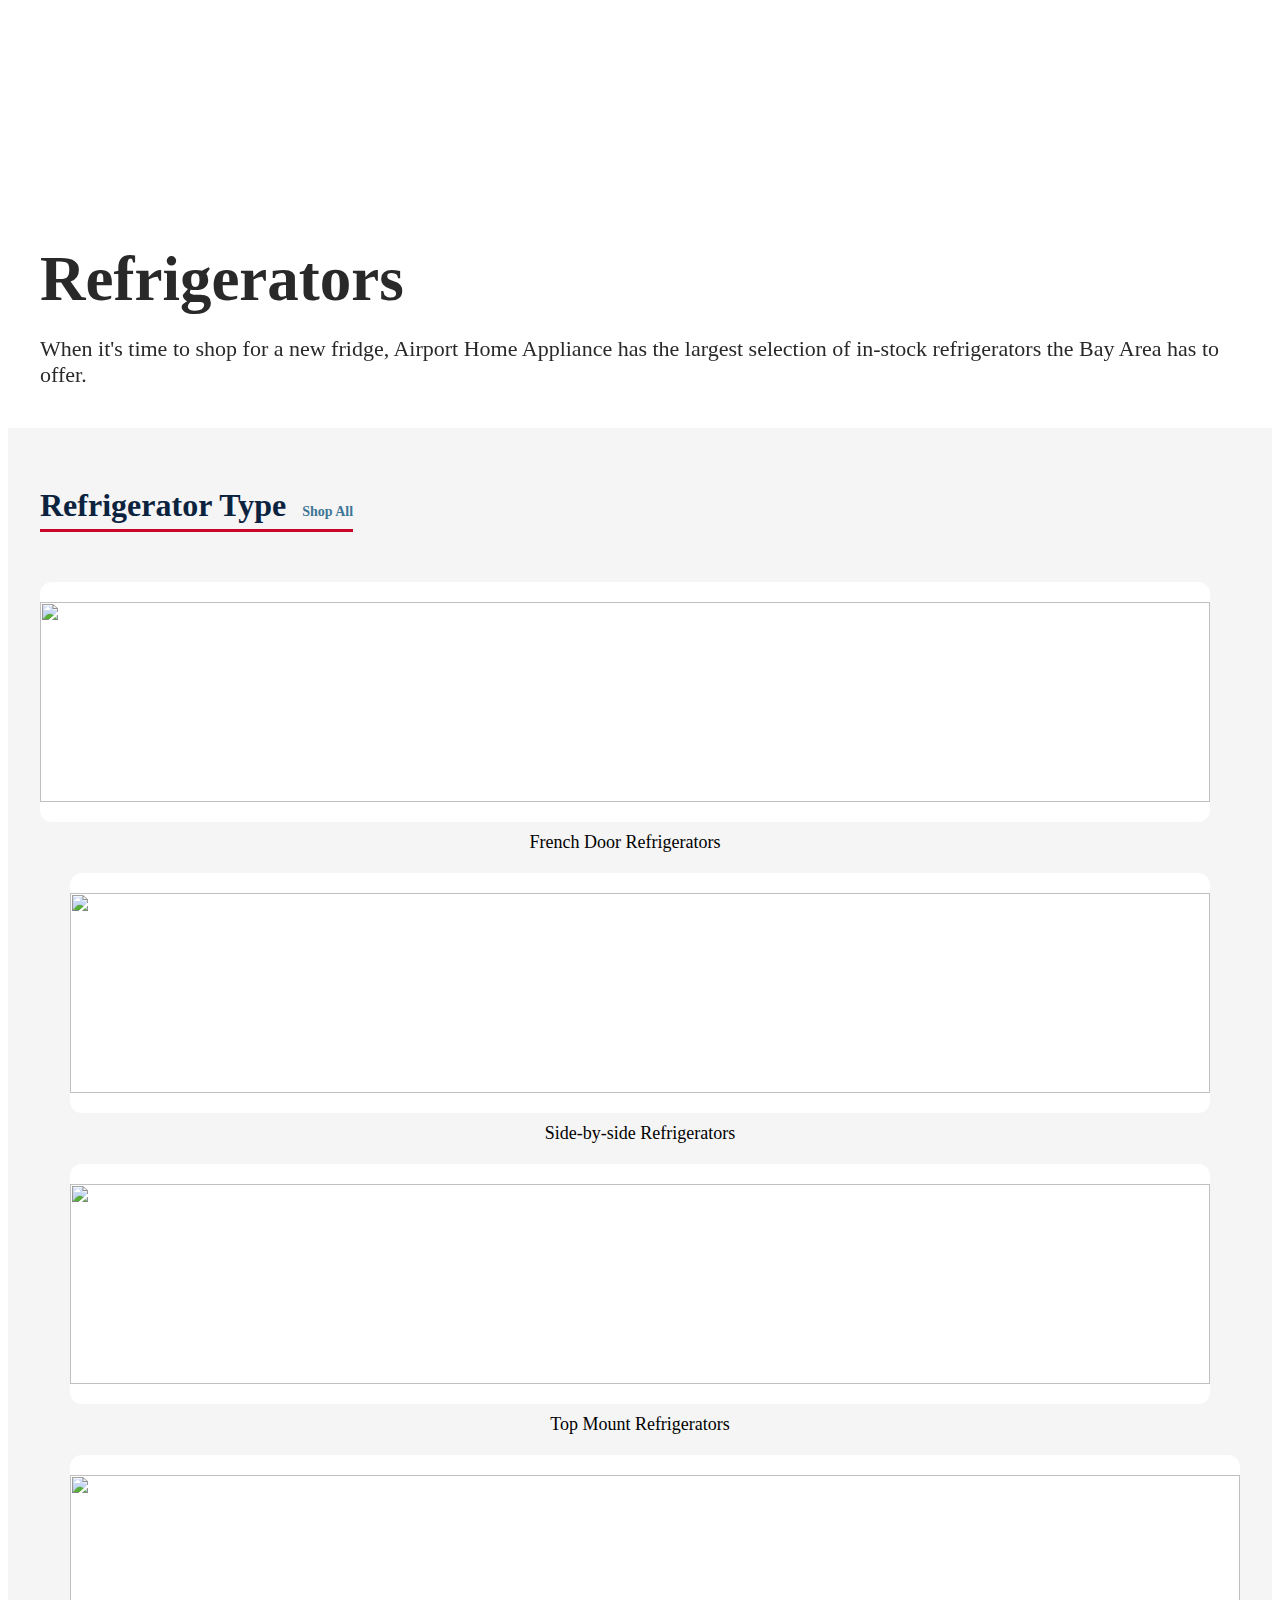
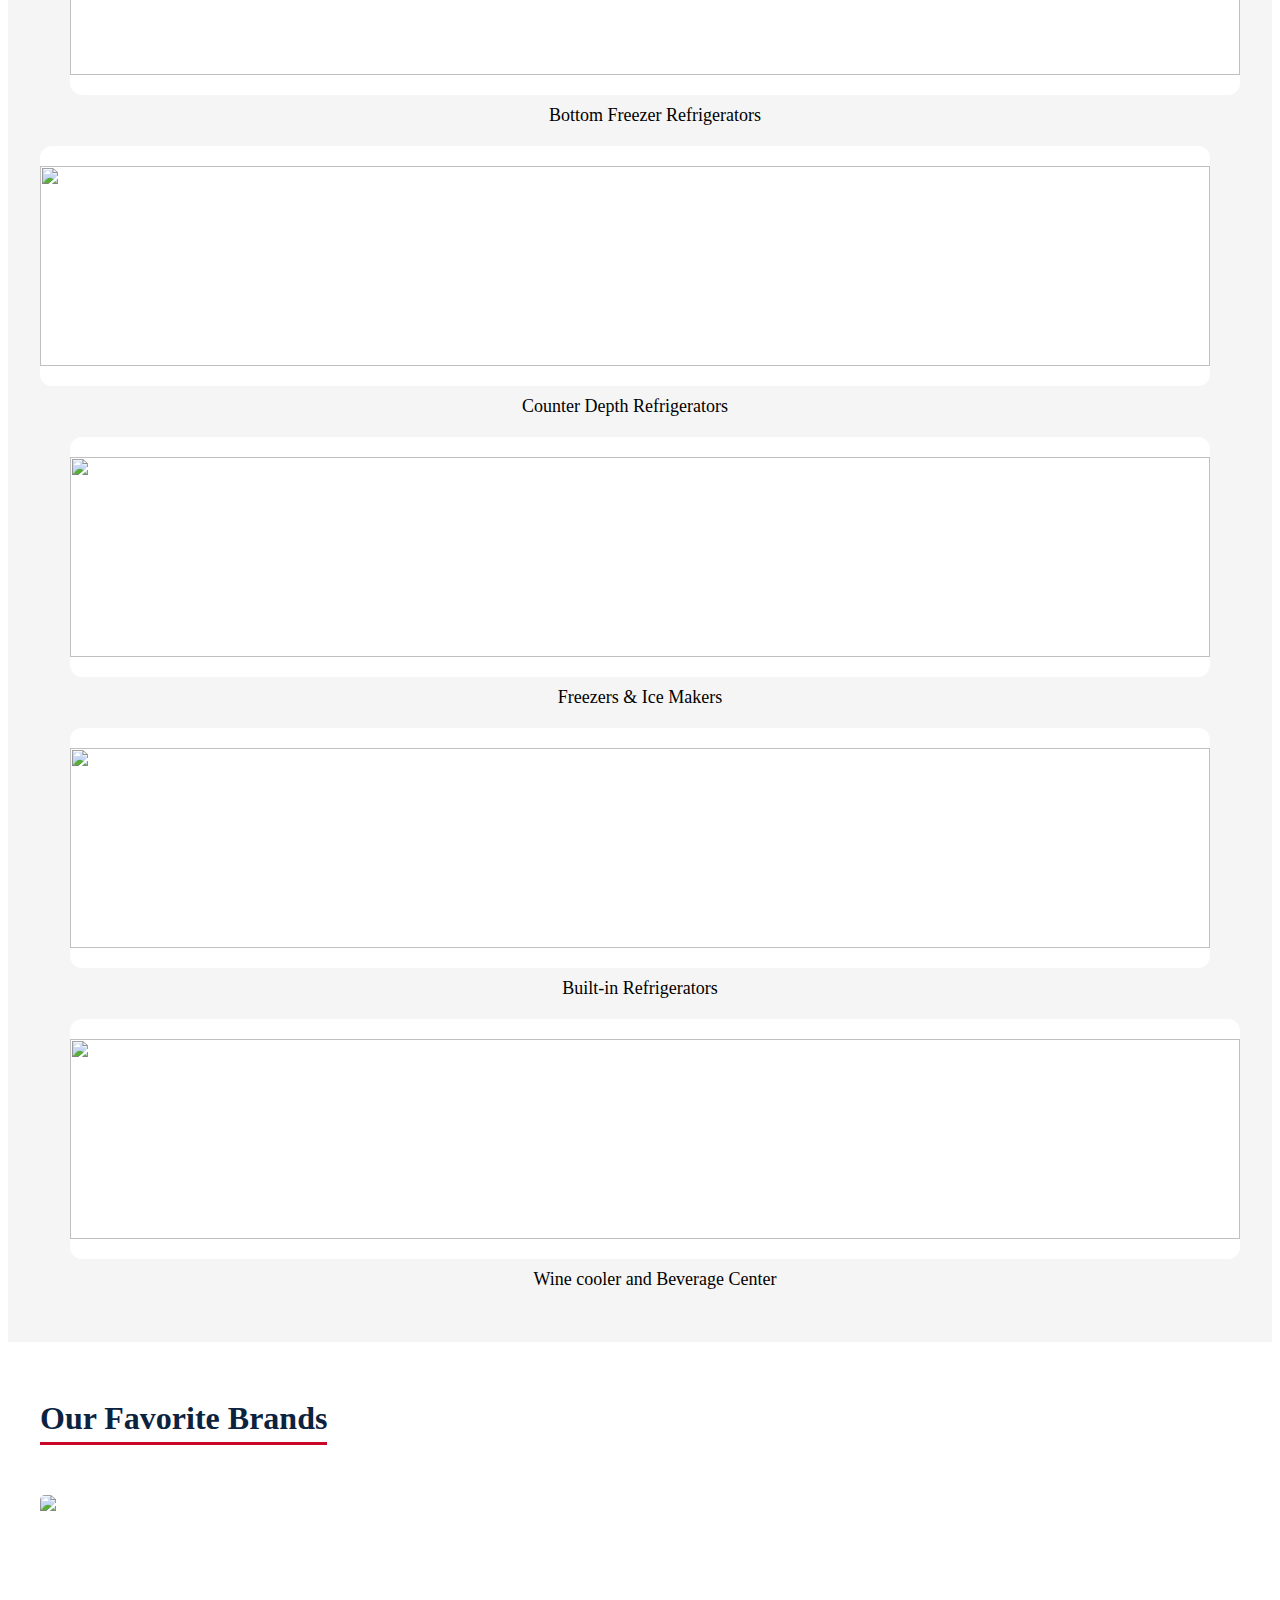
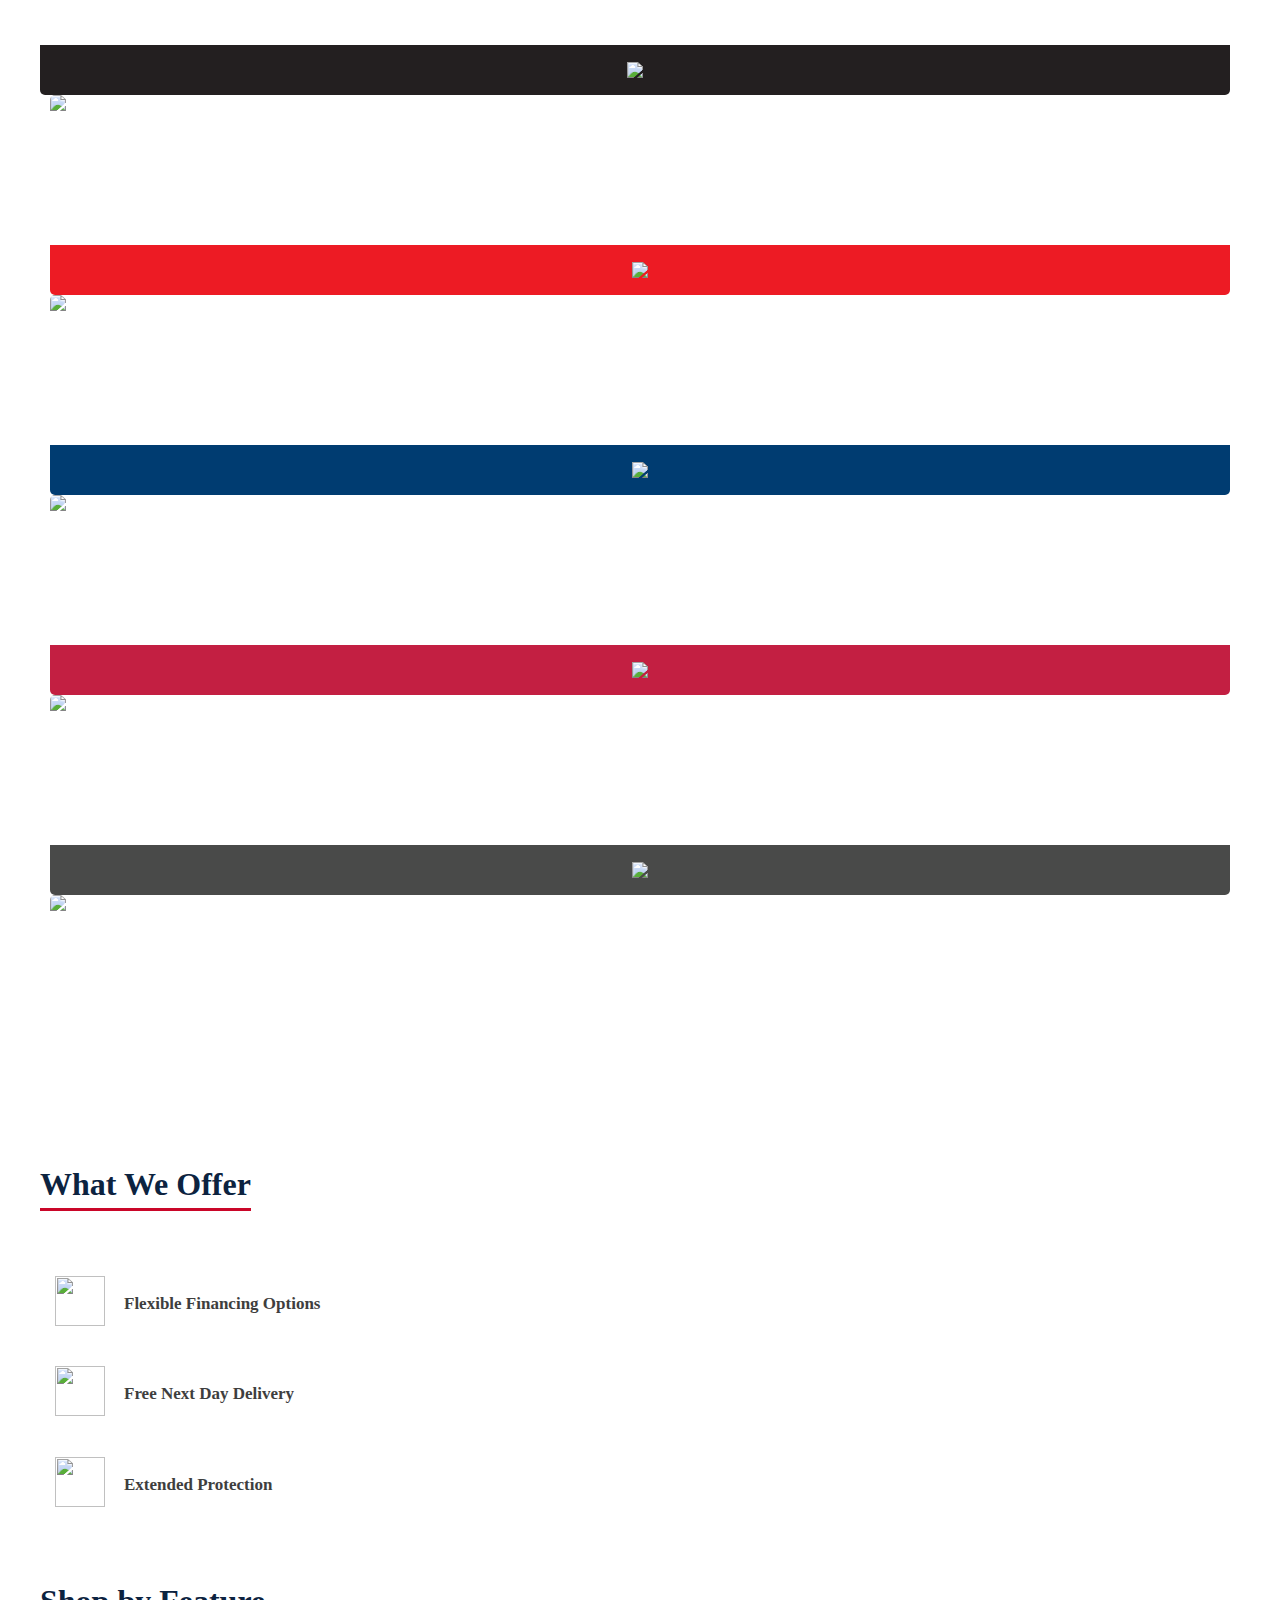
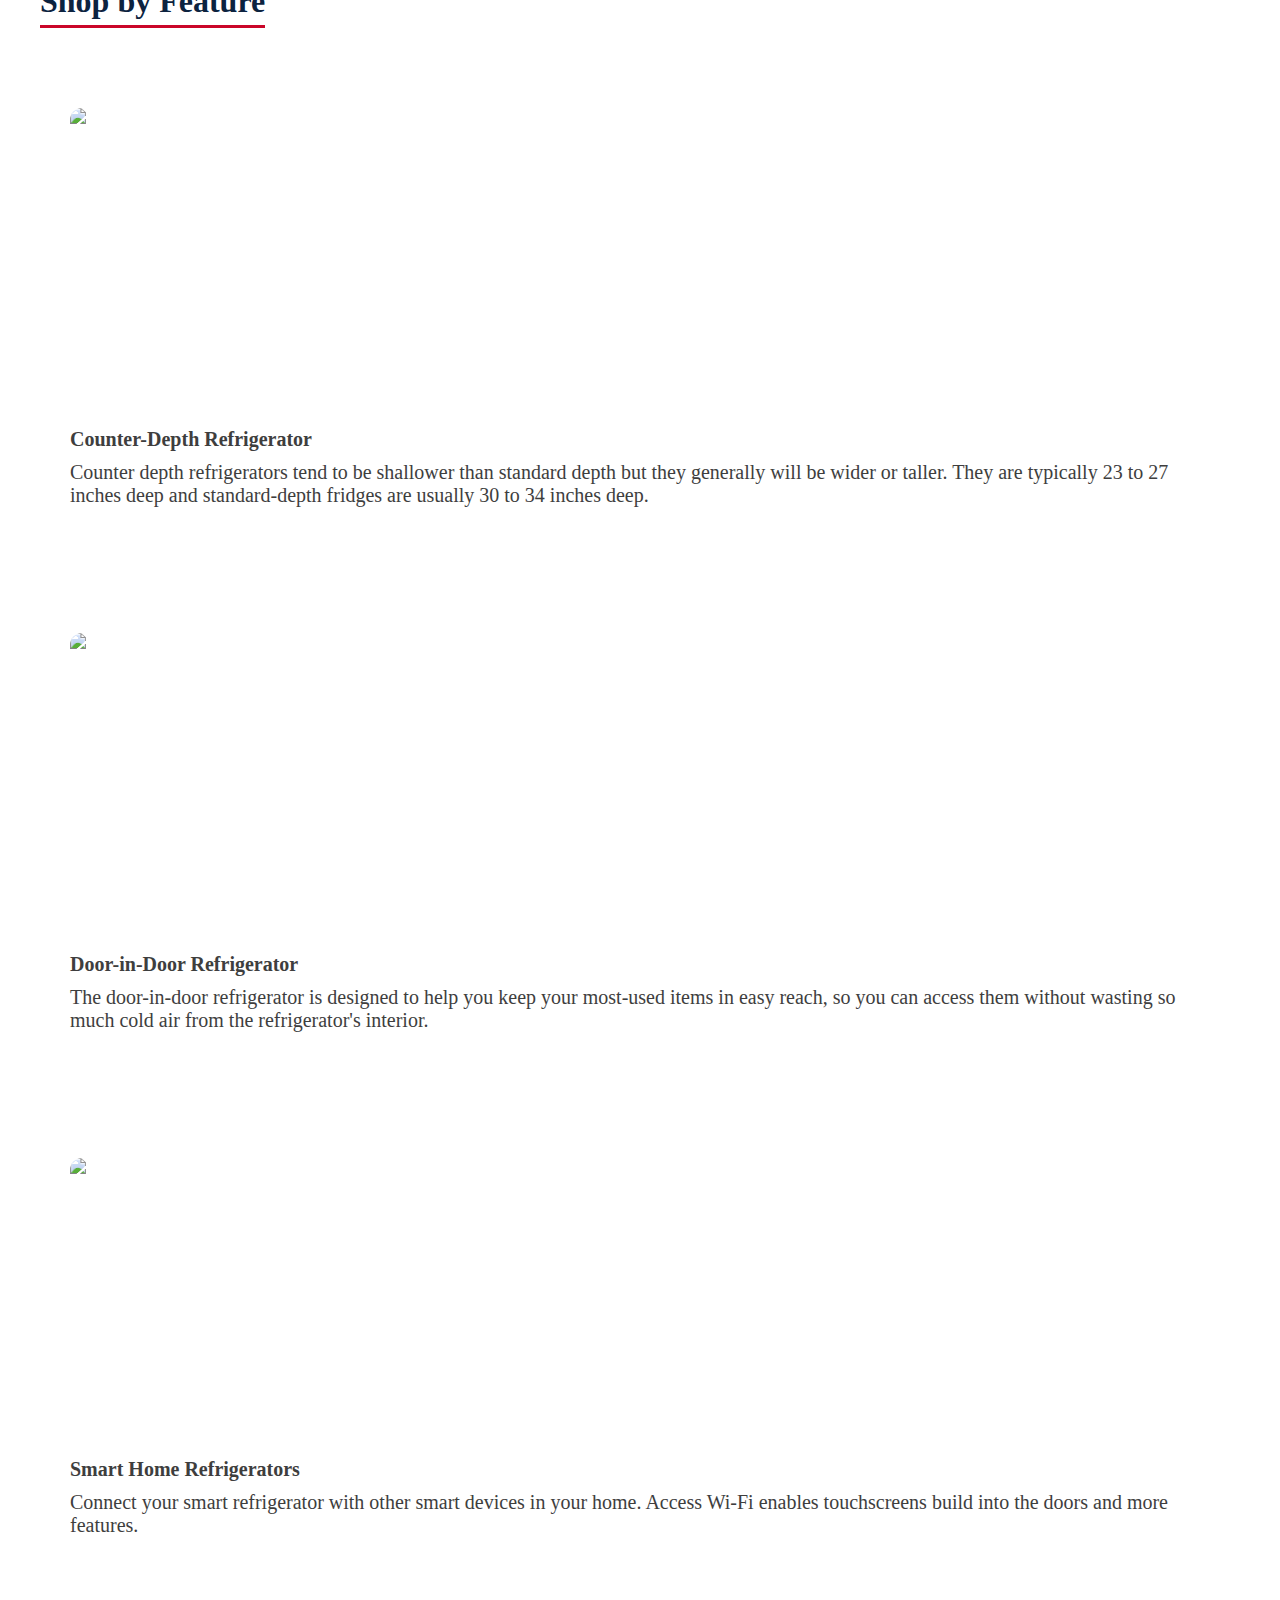
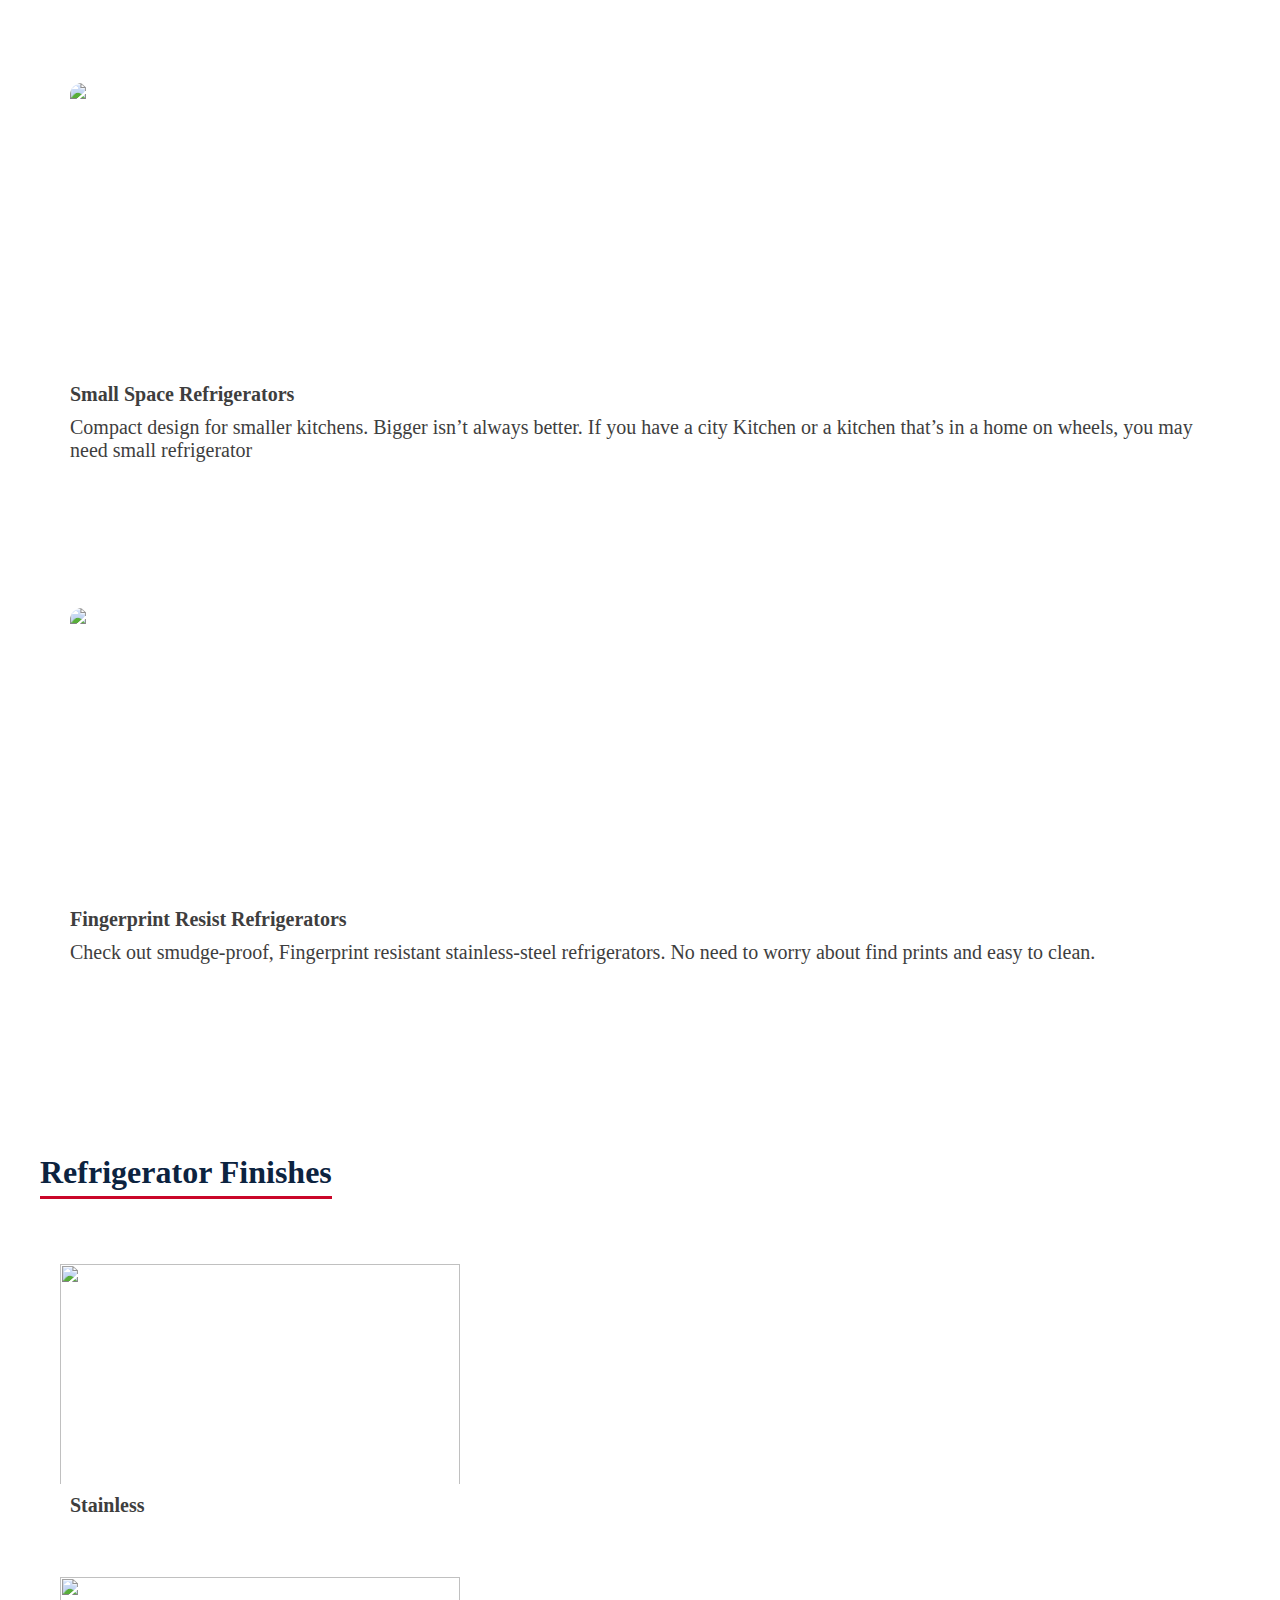
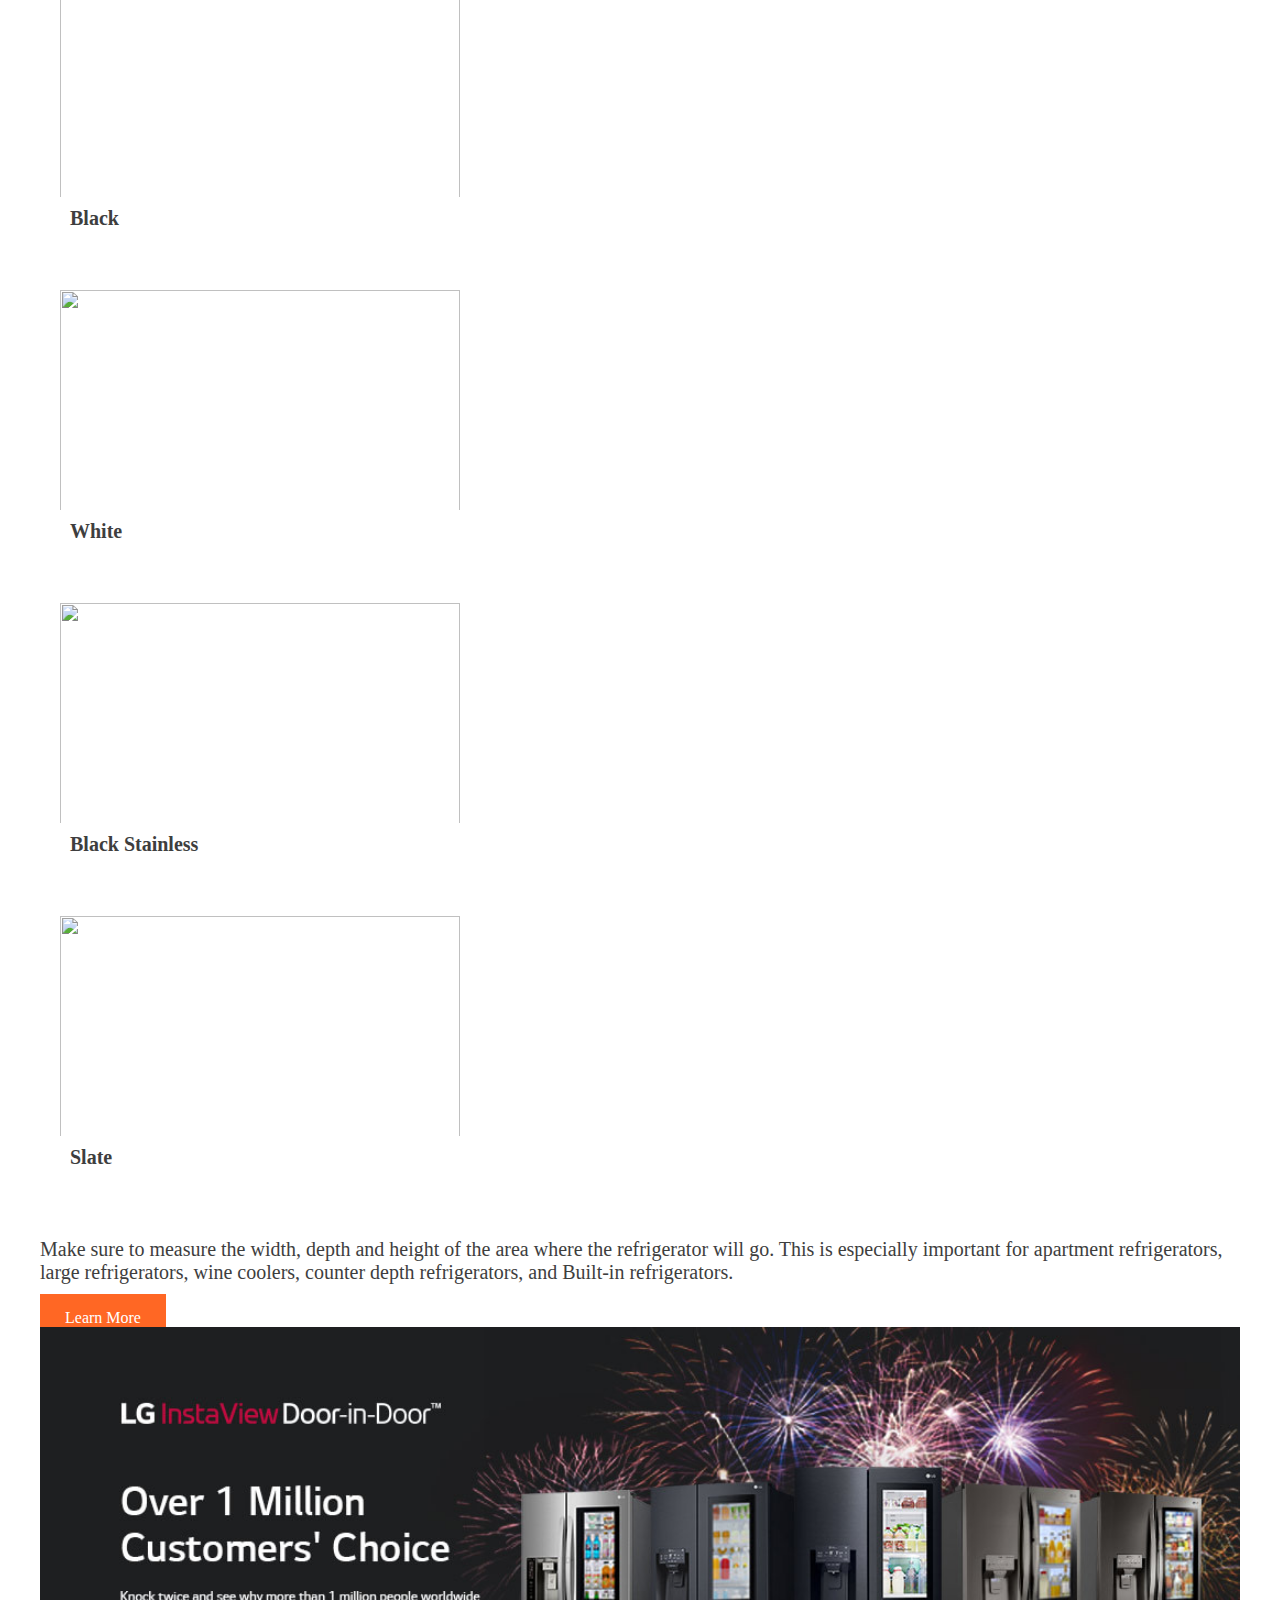
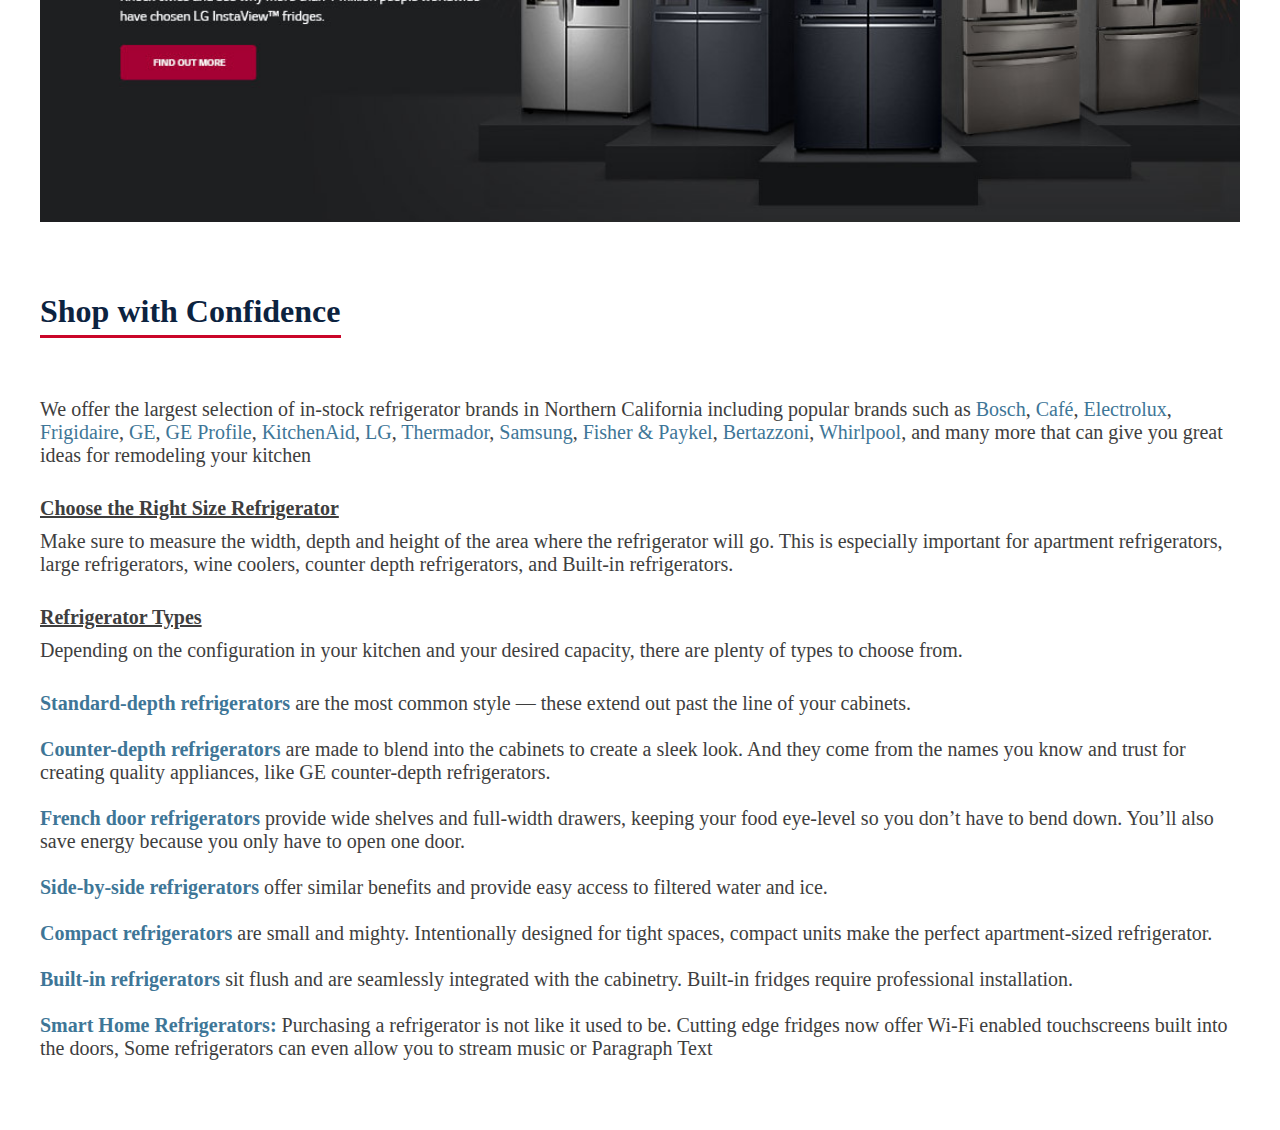
==== index.html @ f8285aa0 "Project init" ====
<html>
   <head>
      <title>Landing Page</title>
      <meta name="viewport" content="width=device-width, initial-scale=1">


      <link rel="stylesheet" href="https://unpkg.com/purecss@2.0.6/build/pure-min.css" integrity="sha384-Uu6IeWbM+gzNVXJcM9XV3SohHtmWE+3VGi496jvgX1jyvDTXfdK+rfZc8C1Aehk5" crossorigin="anonymous">

      <link rel="stylesheet" href="https://unpkg.com/purecss@2.0.6/build/grids-responsive-min.css">

      <link rel="stylesheet" href="style.css">

   </head>
  
   <body>
      
      <div class="pure-g landing-page">   <!-- Main Content End -->

         <div class="pure-u-1 lp-banner-image"> 
            <div class="max-1200">
               <div class="lp-banner-header pure-u-1 pure-u-md-1-2">
                  <h1>Refrigerators</h1>
                  <p>When it's time to shop for a new fridge, Airport Home Appliance has the largest selection of in-stock refrigerators the Bay Area has to offer.</p>
               </div>
            </div>
         </div>

         <div class="pure-u-1 bg-gray padding-tb-lg"> <!-- Row Section Start -->
            <div class="max-1200">
               <h2>Refrigerator Type <a href="#" class="minilink">Shop All</a></h2>

               <div class="pure-g simple-prod-grid">

                  <div class="pure-u-1 pure-u-lg-1-4 pure-u-md-1-2">
                     <div class="lp-single-product">
                        <a href="https://www.airportappliance.com/refrigerators/french-door/" class="lp-single-product-imgdiv">
                           <img src="img/reftype/french.png">
                        </a>
                        <p class="lp-single-product-name">French Door Refrigerators</p>
                     </div>
                  </div> 

                  <div class="pure-u-1 pure-u-lg-1-4 pure-u-md-1-2">
                     <div class="lp-single-product">
                        <a href="https://www.airportappliance.com/refrigerators/side-by-side/" class="lp-single-product-imgdiv">
                           <img src="img/reftype/sbs.png">
                        </a>
                        <p class="lp-single-product-name">Side-by-side Refrigerators</p>
                     </div>
                  </div> 

                  <div class="pure-u-1 pure-u-lg-1-4 pure-u-md-1-2">
                     <div class="lp-single-product">
                        <a href="https://www.airportappliance.com/refrigerators/top-mount/" class="lp-single-product-imgdiv">
                           <img src="img/reftype/topmount.png">
                        </a>
                        <p class="lp-single-product-name">Top Mount Refrigerators</p>
                     </div>
                  </div> 

                  <div class="pure-u-1 pure-u-lg-1-4 pure-u-md-1-2">
                     <div class="lp-single-product">
                        <a href="https://www.airportappliance.com/refrigerators/bottom-freezer/" class="lp-single-product-imgdiv">
                           <img src="img/reftype/bottomfreezer.png">
                        </a>
                        <p class="lp-single-product-name">Bottom Freezer Refrigerators</p>
                     </div>
                  </div> 


                  <div class="pure-u-1 pure-u-lg-1-4 pure-u-md-1-2">
                     <div class="lp-single-product">
                        <a href="#" class="lp-single-product-imgdiv">
                           <img src="img/reftype/counterdepth.png">
                        </a>
                        <p class="lp-single-product-name">Counter Depth Refrigerators</p>
                     </div>
                  </div> 

                  <div class="pure-u-1 pure-u-lg-1-4 pure-u-md-1-2">
                     <div class="lp-single-product">
                        <a href="https://www.airportappliance.com/refrigerators/freezers/" class="lp-single-product-imgdiv">
                           <img src="img/reftype/singledoor.jpg">
                        </a>
                        <p class="lp-single-product-name">Freezers & Ice Makers</p>
                     </div>
                  </div> 

                  <div class="pure-u-1 pure-u-lg-1-4 pure-u-md-1-2">
                     <div class="lp-single-product">
                        <a href="https://www.airportappliance.com/refrigerators/built-in/" class="lp-single-product-imgdiv">
                           <img src="img/reftype/builtin.png">
                        </a>
                        <p class="lp-single-product-name">Built-in Refrigerators</p>
                     </div>
                  </div> 

                  <div class="pure-u-1 pure-u-lg-1-4 pure-u-md-1-2">
                     <div class="lp-single-product">
                        <a href="https://www.airportappliance.com/refrigerators/specialty/" class="lp-single-product-imgdiv">
                           <img src="img/reftype/winecooler.png">
                        </a>
                        <p class="lp-single-product-name">Wine cooler and Beverage Center</p>
                     </div>
                  </div> 
                  
               </div>

            </div>


         </div>   <!-- Row Section End -->



         <div class="pure-u-1 padding-tb-lg"> <!-- Row Section Start -->
            <div class="max-1200">
               <h2>Our Favorite Brands</h2>

               <div class="pure-g simple-brand-grid">

                  <div class="pure-u-1-2 pure-u-lg-1-6 pure-u-md-1-3">
                     <a href="#" class="lp-single-brand">
                        <img src="img/brands/mono.png">
                        <p class="lp-single-brand-name"> <img src="img/brand_mono.png"> </p>
                     </a>
                  </div> 

                  <div class="pure-u-1-2 pure-u-lg-1-6 pure-u-md-1-3">
                     <a href="#" class="lp-single-brand bosch">
                        <img src="img/brands/bosch.png">
                        <p class="lp-single-brand-name"> <img src="img/brands/brand_bosch.png"> </p>
                     </a>
                  </div> 

                  <div class="pure-u-1-2 pure-u-lg-1-6 pure-u-md-1-3">
                     <a href="#" class="lp-single-brand ge">
                        <img src="img/brands/ge.png">
                        <p class="lp-single-brand-name"> <img src="img/brands/brand_ge.png"> </p>
                     </a>
                  </div> 


                  <div class="pure-u-1-2 pure-u-lg-1-6 pure-u-md-1-3">
                     <a href="#" class="lp-single-brand lg">
                        <img src="img/brands/lg.png">
                        <p class="lp-single-brand-name"> <img src="img/brands/brand_lg.png"> </p>
                     </a>
                  </div> 


                  <div class="pure-u-1-2 pure-u-lg-1-6 pure-u-md-1-3">
                     <a href="#" class="lp-single-brand frigid">
                        <img src="img/brands/frigid.png">
                        <p class="lp-single-brand-name"> <img src="img/brands/brand_frigid.png"> </p>
                     </a>
                  </div> 

                  <div class="pure-u-1-2 pure-u-lg-1-6 pure-u-md-1-3">
                     <a href="#" class="lp-single-brand">
                        <img src="img/brands/all.png">
                        <p class="lp-single-brand-name-txt"> Shop All Brands </p>
                     </a>
                  </div> 
 
               </div>

            </div>


         </div>   <!-- Row Section End -->


         
        







         <div class="pure-u-1 padding-tb-sm"> <!-- Row Section Start -->
            <div class="max-1200">
               <h2>What We Offer</h2>

               <div class="pure-g"> 

                  <div class="pure-u-1 pure-u-md-1-2 pure-u-lg-1-3">  <!-- Single offer start-->

                      <a href="https://www.airportappliance.com/financing/" class="lp-single-offer">
                         <img src="img/o-finance.png">
                         <h4 class="lp-single-offer-title">Flexible Financing Options</h4>
                      </a>

                  </div> <!-- Single offer end --> 



                  <div class="pure-u-1 pure-u-md-1-2 pure-u-lg-1-3">  <!-- Single offer start-->

                      <a href="https://www.airportappliance.com/hot-buys/" class="lp-single-offer">
                         <img src="img/o-delivery.png">
                         <h4 class="lp-single-offer-title">Free Next Day Delivery</h4>
                      </a>

                  </div> <!-- Single offer end --> 



                  <div class="pure-u-1 pure-u-md-1-2 pure-u-lg-1-3">  <!-- Single offer start-->

                      <a href="https://www.airportappliance.com/extended-warranty" class="lp-single-offer">
                         <img src="img/o-protection.png">
                         <h4 class="lp-single-offer-title">Extended Protection</h4>
                      </a>

                  </div> <!-- Single offer end --> 
 
               </div>
               
            </div>


         </div>   <!-- Row Section End -->







         <div class="pure-u-1 padding-tb-sm"> <!-- Row Section Start -->
            <div class="max-1200">
               <h2>Shop by Feature</h2>

               <div class="pure-g"> 

                  <div class="pure-u-1 pure-u-md-1-2  ">  <!-- Single feature start-->

                     <a href="#" class="lp-single-feature min-height465 full-height">
                        <div class="lp-single-feature-imgdiv">
                           <img src="img/feat/feat_1.png">
                        </div>
                        <h4 class="lp-single-feature-title">Counter-Depth Refrigerator</h4>
                        <p class="lp-single-feature-content">Counter depth refrigerators tend to be shallower than standard depth but they generally will be wider or taller. They are typically 23 to 27 inches deep and standard-depth fridges are usually 30 to 34 inches deep.</p>
                     </a>

                  </div> <!-- Single feature end --> 


                  <div class="pure-u-1 pure-u-md-1-2  ">  <!-- Single feature start-->

                     <a href="#" class="lp-single-feature min-height465 full-height">
                        <div class="lp-single-feature-imgdiv">
                           <img src="img/feat/feat_2.png">
                        </div>
                        <h4 class="lp-single-feature-title">Door-in-Door Refrigerator</h4>
                        <p class="lp-single-feature-content">The door-in-door refrigerator is designed to help you keep your most-used items in easy reach, so you can access them without wasting so much cold air from the refrigerator's interior.</p>
                     </a>

                  </div> <!-- Single feature end --> 





                  <div class="pure-u-1 pure-u-md-1-3  ">  <!-- Single feature start-->

                     <a href="#" class="lp-single-feature min-height465 full-height">
                        <div class="lp-single-feature-imgdiv">
                           <img src="img/feat/feat_3.png">
                        </div>
                        <h4 class="lp-single-feature-title">Smart Home Refrigerators</h4>
                        <p class="lp-single-feature-content">Connect your smart refrigerator with other smart devices in your home. Access Wi-Fi enables touchscreens build into the doors and more features.</p>
                     </a>

                  </div> <!-- Single feature end --> 


                  <div class="pure-u-1 pure-u-md-1-3  ">  <!-- Single feature start-->

                     <a href="#" class="lp-single-feature min-height465 full-height">
                        <div class="lp-single-feature-imgdiv">
                           <img src="img/feat/feat_4.png">
                        </div>
                        <h4 class="lp-single-feature-title">Small Space Refrigerators</h4>
                        <p class="lp-single-feature-content">Compact design for smaller kitchens. Bigger isn’t always better. If you have a city Kitchen or a kitchen that’s in a home on wheels, you may need small refrigerator</p>
                     </a>

                  </div> <!-- Single feature end --> 




                  <div class="pure-u-1 pure-u-md-1-3 ">  <!-- Single feature start-->

                     <a href="#" class="lp-single-feature min-height465 full-height">
                        <div class="lp-single-feature-imgdiv">
                           <img src="img/feat/feat_5.png">
                        </div>
                        <h4 class="lp-single-feature-title">Fingerprint Resist Refrigerators</h4>
                        <p class="lp-single-feature-content">Check out smudge-proof, Fingerprint resistant stainless-steel refrigerators. No need to worry about find prints and easy to clean.</p>
                     </a>

                  </div> <!-- Single feature end --> 
 
               </div>
               
            </div>


         </div>   <!-- Row Section End -->




         <div class="pure-u-1 padding-tb-sm"> <!-- Row Section Start -->
            <div class="max-1200">
               <h2>Refrigerator Finishes</h2>

               <div class="pure-g"> 

                  <div class="pure-u-1-2 pure-u-lg-1-5">  <!-- Single finish start-->

                     <a href="#" class="lp-single-finish">

                        <div class="lp-single-finish-imgdiv">
                           <img src="img/finish/finish_1.png">
                        </div>

                        <h4 class="lp-single-finish-name">Stainless</h4>

                     </a>

                  </div> <!-- Single finish end --> 



                  <div class="pure-u-1-2 pure-u-lg-1-5">  <!-- Single finish start-->

                     <a href="#" class="lp-single-finish">

                        <div class="lp-single-finish-imgdiv">
                           <img src="img/finish/finish_2.png">
                        </div>

                        <h4 class="lp-single-finish-name">Black</h4>

                     </a>

                  </div> <!-- Single finish end --> 



                  <div class="pure-u-1-2 pure-u-lg-1-5">  <!-- Single finish start-->
 
                     <a href="#" class="lp-single-finish">

                        <div class="lp-single-finish-imgdiv">
                           <img src="img/finish/finish_3.png">
                        </div>

                        <h4 class="lp-single-finish-name">White</h4>

                     </a>

                  </div> <!-- Single finish end --> 



                  <div class="pure-u-1-2 pure-u-lg-1-5">  <!-- Single finish start-->

                     <a href="#" class="lp-single-finish">

                        <div class="lp-single-finish-imgdiv">
                           <img src="img/finish/finish_4.png">
                        </div>

                        <h4 class="lp-single-finish-name">Black Stainless</h4>

                     </a>

                  </div> <!-- Single finish end --> 



                  <div class="pure-u-1-2 pure-u-lg-1-5">  <!-- Single finish start-->

                     <a href="#" class="lp-single-finish">

                        <div class="lp-single-finish-imgdiv">
                           <img src="img/finish/finish_5.png">
                        </div>

                        <h4 class="lp-single-finish-name">Slate</h4>

                     </a>

                  </div> <!-- Single finish end --> 

 
 
               </div>
               
            </div>


         </div>   <!-- Row Section End -->




         <div class="pure-u-1 padding-tb-sm"> <!-- Row Section Start -->
            <div class="max-1200">
              

               <div class="pure-g ad-div"> 

                  <div class="pure-u-1 pure-u-md-2-5 pure-u-2-5 ">  <!-- Single finish start-->

                      <p>Make sure to measure the width, depth and height of the area where the refrigerator will go. This is especially important for apartment refrigerators, large refrigerators, wine coolers, counter depth refrigerators, and Built-in refrigerators.</p>
                      <a href="#" class="btn">Learn More</a>

                  </div> <!-- Single finish end --> 

                  <div class="pure-u-3-5 pure-u-3-5">  <!-- Single finish start-->
<img src="sample.jpg" width="100%;">
                      

                  </div> <!-- Single finish end --> 



                


 



                   


 
 
               </div>
               
            </div>


         </div>   <!-- Row Section End -->




         <div class="pure-u-1 padding-tb-lg lp-info-section"> <!-- Row Section Start -->
            <div class="max-1200">

               <h2>Shop with Confidence   </h2>

               <p>We offer the largest selection of in-stock refrigerator brands in Northern California including popular brands such as <span> <a href="https://www.airportappliance.com/bosch/">Bosch</a>, <a href="https://www.airportappliance.com/cafe/">Café</a>, <a href="https://www.airportappliance.com/electrolux/">Electrolux</a>, <a href="https://www.airportappliance.com/frigidaire/">Frigidaire</a>, <a href="https://www.airportappliance.com/ge/">GE</a>, <a href="https://www.airportappliance.com/ge-profile/">GE Profile</a>, <a href="https://www.airportappliance.com/kitchenaid/">KitchenAid</a>, <a href="https://www.airportappliance.com/lg-appliances/">LG</a>, <a href="https://www.airportappliance.com/thermador/">Thermador</a>, <a href="https://www.airportappliance.com/samsung-appliances/">Samsung</a>, <a href="https://www.airportappliance.com/fisher-paykel/">Fisher & Paykel</a>, <a href="https://www.airportappliance.com/bertazzoni/">Bertazzoni</a>, <a href="https://www.airportappliance.com/whirlpool/">Whirlpool</a>, </span> and many more that can give you great ideas for remodeling your kitchen</p>



               <h5>Choose the Right Size Refrigerator </h5>

               <p>Make sure to measure the width, depth and height of the area where the refrigerator will go. This is especially important for apartment refrigerators, large refrigerators, wine coolers, counter depth refrigerators, and Built-in refrigerators.</p>



               <h5>Refrigerator Types</h5>

               <p>Depending on the configuration in your kitchen and your desired capacity, there are plenty of types to choose from.</p>

               <p>
                  <a href="">Standard-depth refrigerators</a> are the most common style — these extend out past the line of your cabinets.<br><br>
                  <a href="">Counter-depth refrigerators</a> are made to blend into the cabinets to create a sleek look. And they come from the names you know and trust for creating quality appliances, like GE counter-depth refrigerators.<br><br>
                  <a href="https://www.airportappliance.com/refrigerators/french-door/">French door refrigerators</a> provide wide shelves and full-width drawers, keeping your food eye-level so you don’t have to bend down. You’ll also save energy because you only have to open one door. <br><br>
                  <a href="https://www.airportappliance.com/refrigerators/side-by-side/">Side-by-side refrigerators</a> offer similar benefits and provide easy access to filtered water and ice.<br><br>
                  <a href="">Compact refrigerators</a> are small and mighty. Intentionally designed for tight spaces, compact units make the perfect apartment-sized refrigerator.<br><br>
                  <a href="https://www.airportappliance.com/refrigerators/built-in/">Built-in refrigerators</a> sit flush and are seamlessly integrated with the cabinetry. Built-in fridges require professional installation.<br><br>
                  <a href="">Smart Home Refrigerators:</a> Purchasing a refrigerator is not like it used to be. Cutting edge fridges now offer Wi-Fi enabled touchscreens built into the doors, Some refrigerators can even allow you to stream music or Paragraph Text
               </p>
  
               
            </div>


         </div>   <!-- Row Section End -->


      </div>   <!-- Main Content End -->



      

   </body>
</html>
---- style.css ----
/**********************************
Already Existing styles in the site
**********************************/


.menu-heading-page .banner-image, .menu-heading-page .banner-image-header {
    position: relative;
}

.menu-heading-page .banner-image img {
    width: 100%;
    height: auto;
}

.max-1200 {
    max-width: 1200px;
}

.menu-heading-page .banner-image .banner-image-header h1 {
    color: #FFF;
    font-size: 60px;
    line-height: 95px;
    margin: 0;
    position: absolute;
    bottom: 18px;
    text-shadow: 0px 3px 6px rgb(0 0 0);
}

.menu-heading-page .banner-image img {
    width: 100%;
    height: auto;
}

.max-1932, .max-1920, .max-1800, .max-1690, .max-1600, .max-1432, .max-1420, .max-1400, .max-1232, .max-1200, .max-960, .max-360, .max-250 {
    margin: 0 auto;
}



/**********************************
New Styles
**********************************/


/* General Styles */

.bg-gray {
   background-color: #f5f5f5;
}

.padding-tb-lg {
   padding-top: 32px;
   padding-bottom: 32px;
}

.padding-tb-sm {
   padding-top: 12px;
   padding-bottom: 12px;
}

.landing-page h2 {
   display: inline-block;
   color: #0c2340;
   font-size: 32px;
   font-family: gotham-bold;
   margin-bottom: 50px;
}

.landing-page h2:after {
    content: "";
    display: block;
    width: inherit;
    height: 3px;
    background: #ca0629;
    margin-top: 5px;
}

.landing-page h2 a.minilink {
    font-family: gotham-book;
    font-size: 14px;
    margin-left: 8px;
    text-decoration: none;
    color: #3e7697;
}




/* Fonts */


@font-face {
   font-family: gotham-black;
   src: url(fonts/Gotham-Black.otf);
}

@font-face {
   font-family: gotham-bold;
   src: url(fonts/Gotham-Bold.otf);
}

@font-face {
   font-family: gotham-book;
   src: url(fonts/Gotham-Book.otf);
}

@font-face {
   font-family: gotham-medium;
   src: url(fonts/Gotham-Medium.otf);
}
 


/* Banner Styles */

.lp-banner-image {
   position: relative; 
   overflow: hidden;

   height: 420px;
   background-image: url(img/banner.png);
   background-repeat: no-repeat;
   background-position: center;
   background-size: cover;

   -webkit-filter: grayscale(100%); /* Safari 6.0 - 9.0 */
   filter: grayscale(100%);
}

.lp-banner-image:before {
   content: "";
   display: block;
   position: absolute;
   top: 0;
   right: 0;
   left: 0;
   bottom: 0;
   background: rgb(255 255 255 / 75%); 
}

.lp-banner-header {
   max-width: inherit;
   position: absolute;
   bottom: 18px; 

   color: #292929;
}

.lp-banner-header h1 {
   font-size: 63px;
   font-family: gotham-bold;
   margin-bottom: 20px;
}

.lp-banner-header p {
   font-size: 22px;
   margin-top: 0;
   font-family: gotham-book;
}



/* Refrigertor Sections */ 

.lp-single-product {
   display: block;
   padding: 0 30px;
   margin-bottom: 20px;
}

.lp-single-product-imgdiv {
   position: relative;
   display: block;
   height: 200px;
   overflow: hidden;
   background: #fff;
   padding: 20px 0;
   border-radius: 12px;

  -webkit-transition: all .3s ease-in-out;
  -moz-transition:    all .3s ease-in-out;
  -o-transition:      all .3s ease-in-out;
  -ms-transition:     all .3s ease-in-out;
  transition:         all .3s ease-in-out;
}

.lp-single-product-imgdiv img {
   display: block;
   height: 100%;
   margin: 0 auto;
}

.lp-single-product-imgdiv:hover {
  box-shadow: -0.518px 1.932px 12px 0px rgba(0, 0, 0, 0.25);
}

.lp-single-product-name {
   display: block;
   text-align: center;
   font-size: 18px;
   margin: 10px 50px 20px;
   font-family: gotham-book;
}

.simple-prod-grid .pure-u-1:first-child .lp-single-product {
    padding-left: 0;
}

.simple-prod-grid .pure-u-1:nth-child(4n) .lp-single-product {
    padding-right: 0;
}

.simple-prod-grid .pure-u-1:nth-child(4n+1) .lp-single-product {
    padding-left: 0;
}



/* Brand Sections */ 

.lp-single-brand {
    position: relative;
    display: block;
    height: 200px;
    overflow: hidden;
    border-radius: 5px;
   margin: 0 10px;

   -webkit-transition: all .3s ease-in-out;
  -moz-transition:    all .3s ease-in-out;
  -o-transition:      all .3s ease-in-out;
  -ms-transition:     all .3s ease-in-out;
  transition:         all .3s ease-in-out; 

}

.lp-single-brand:hover {
  box-shadow: -0.518px 1.932px 12px 0px rgba(0, 0, 0, 0.25);
}

.pure-u-1-2:first-child .lp-single-brand {
    margin-left: 0px;
}

.pure-u-1-2:last-child .lp-single-brand {
    margin-right: 0px;
}

.lp-single-brand > img {
    display: block;
    min-width: 100%;
    min-height: 100%;
    max-width: 120%;
    max-height: 120%;

    position: absolute;
    top: 50%;
    left: 50%;

    -webkit-transform: translate(-50%, -50%);
    -moz-transform: translate(-50%, -50%);
    -ms-transform: translate(-50%, -50%);
    -o-transform: translate(-50%, -50%);
    transform: translate(-50%, -50%);
}

.lp-single-brand-name {
    display: block;
    height: 50px;
    background-color: rgb(35, 31, 32);
    margin: 0;

    position: absolute;
    bottom: 0;
    left: 0;
    right: 0;
}

.lp-single-brand.bosch .lp-single-brand-name {
   background-color: #ed1b24;
}

.lp-single-brand.ge .lp-single-brand-name {
   background-color: #003c71;
}

.lp-single-brand.lg .lp-single-brand-name {
   background-color: #c31f42;
}

.lp-single-brand.frigid .lp-single-brand-name {
   background-color: #494a49;
}

.lp-single-brand-name img {
    display: block;
    max-width: 75%;

    position: absolute;
    top: 50%;
    left: 50%;
    transform: translate(-50%, -50%);
}

.lp-single-brand-name-txt {
    display: block;
    font-size: 32px;
    color: #fff;
    width: 100%;
    text-align: center;
    margin: 0;
    font-family: gotham-bold;

    position: absolute;
    top: 50%;
    left: 50%;
    transform: translate(-50%, -50%);
}




/* Picks Sections */ 


.sample-picks-filter {
    display: block;
    margin-bottom: 20px;
}

.sample-picks-filter a {
    display: inline-block;
    text-decoration: none;
}

.sample-picks-filter a {
    display: inline-block;
    text-decoration: none;
    color: #3e3e3e;
    font-size: 16px;
    font-family: gotham-book;
    border: 1px solid #bfbfbf;
    border-radius: 25px;
    padding: 5px 15px;
    margin-right: 6px;

  -webkit-transition: all .3s ease-in-out;
  -moz-transition:    all .3s ease-in-out;
  -o-transition:      all .3s ease-in-out;
  -ms-transition:     all .3s ease-in-out;
  transition:         all .3s ease-in-out; 
}

.sample-picks-filter a.active {
    color: #fff;
    background-color: #0c2340;  
}

.sample-picks-filter a:hover {
  color: #fff;
  background-color: #0c2340;  
}

.lp-single-pick {
   position: relative;
    display: block;
    overflow: hidden;
   margin: 0 10px;
   text-decoration: none;

   border-radius: 7px;
   background-color: rgb(255, 255, 255);
   box-shadow: -0.259px 0.966px 6px 0px rgba(0, 0, 0, 0.25);

    -webkit-transition: all .3s ease-in-out;
  -moz-transition:    all .3s ease-in-out;
  -o-transition:      all .3s ease-in-out;
  -ms-transition:     all .3s ease-in-out;
  transition:         all .3s ease-in-out; 
}

.lp-single-pick:hover {
  box-shadow: -0.518px 1.932px 12px 0px rgba(0, 0, 0, 0.25);
}

.lp-single-pick-imgdiv {
    position: relative;
    display: block;
    height: 260px;
    overflow: hidden;
}

.lp-single-pick-imgdiv img {
    display: block;
    width: 50%;

    position: absolute;
    top: 50%;
    left: 50%;
    transform: translate(-50%, -50%);
}

.lp-single-pick-content-div {
    padding: 0 12px;
}

.lp-single-pick-sale {
    display: block;
    background-color: #c31f42;
    text-align: center;
    width: 70px;
    height: 25px;
    font-size: 14px;
    font-family: gotham-bold;

    color: #fff;
    line-height: 25px;
    border-top-left-radius: 12px;
    border-bottom-right-radius: 12px;

    position: absolute;
    top: 10px;
    left: 10px;
}

.lp-single-pick-name {
    display: block;
    font-size: 14px;
    font-family: gotham-book;
    color: #3e3e3e;
    margin-bottom: 10px;
    line-height: 1.3;
}

.lp-single-pick-save {
    display: block;
    color: #3e3e3e;
    font-size: 16px;
    font-weight: 700;
    font-family: gotham-bold;
    margin-bottom: 10px;
}

.lp-single-pick-price {
    display: block;
    font-size: 32px;
    font-weight: 700;
    color: #ca0629;
    font-family: gotham-bold;
    margin-bottom: 10px;
}

.lp-single-pick-price em {
    font-size: 14px;
    color: #3e3e3e;
    font-style: normal;
    text-decoration: line-through;
    font-weight: normal;
    font-family: gotham-book;
}

.lp-single-pick-model {
    display: block;
    font-size: 14px;
    color: #a6a6a6;
    font-family: gotham-book;
    margin-bottom: 10px;
}

.lp-single-pick-info {
    display: block;
    margin-bottom: 10px;
    font-size: 14px;
    text-transform: uppercase;
    color: #00a651;
    font-family: gotham-book;
    padding-left: 36px;
}

.lp-single-pick-info.delivery {
    background: url(img/delivery.png) no-repeat left;
}

.lp-single-pick-info.stock {
    background: url(img/stock.png) no-repeat left;
}

.lp-single-pick-info.display {
    background: url(img/display.png) no-repeat left;
}

.simple-picks-grid .pure-u-1:first-child .lp-single-pick {
   margin-left: 0;
}

.simple-picks-grid .pure-u-1:nth-child(5n) .lp-single-pick {
   margin-right: 0;
}



/* Offer Sections */ 

.lp-single-offer {
    display: block;
    margin-left: 20px;
} 

.pure-u-1 .lp-single-offer {
    margin-left: 0; text-decoration: none;     padding: 15px; transition: all .3s ease-in-out;
}
.pure-u-1 .lp-single-offer:hover{
    text-decoration: none;
    box-shadow: -0.518px 1.932px 12px 0px rgb(0 0 0 / 15%); border-radius: 12px;

}
.lp-single-offer img {
    display: inline-block;
}

.lp-single-offer-title {
    display: inline-block;
    color: #3e3e3e;
    font-size: 20px;
    font-family: gotham-bold;
    vertical-align: top;
    margin-left: 15px;
}

.lp-single-offer-text {
    display: block;
    text-align: left;
    font-size: 15px;
    color: #909090;
    font-family: gotham-book;
    margin-left: 30px;
}






/* Feature Sections */ 

.lp-single-feature {
    display: block;
    overflow: hidden;
    padding: 30px;
    border-radius: 12px;
    text-decoration: none;

    -webkit-transition: all .3s ease-in-out;
    -moz-transition:    all .3s ease-in-out;
    -o-transition:      all .3s ease-in-out;
    -ms-transition:     all .3s ease-in-out;
    transition:         all .3s ease-in-out;
}

.lp-single-feature:hover {
  box-shadow: -0.518px 1.932px 12px 0px rgba(0, 0, 0, 0.25);
}

.lp-single-feature-imgdiv {
    position: relative;
    display: block;
    width: 100%;
    height: 300px;
    overflow: hidden;
    border-radius: 12px;
}

.lp-single-feature-imgdiv img {
   display: block;
   min-width: 100%;
   min-height: 100%;
   max-width: 120%;
   max-height: 120%;

   position: absolute;
   top: 50%;
   left: 50%;

   -webkit-transform: translate(-50%, -50%);
   -moz-transform: translate(-50%, -50%);
   -ms-transform: translate(-50%, -50%);
   -o-transform: translate(-50%, -50%);
   transform: translate(-50%, -50%);
}

.lp-single-feature-title {
    display: block;
    font-size: 20px;
    color: #3e3e3e;
    font-family: gotham-bold;
    margin: 20px 0 0;
}

.lp-single-feature-content {
    display: block;
    font-size: 20px;
    color: #3e3e3e;
    font-family: gotham-book;
    margin: 10px 0 0;
}


.pure-u-md-1-3 .lp-single-feature-imgdiv {
    height: 280px;
}



/* Finishes Sections */ 

.lp-single-finish {
    display: block;
    overflow: hidden;
    margin:0 5px 30px;
    text-decoration: none;
    padding: 15px;
    border-radius: 8px; transition: all .3s ease-in-out;
}

.lp-single-finish-imgdiv {
    display: block;
    overflow: hidden;
    max-width: 400px;
    max-height: 220px;
}

.lp-single-finish-imgdiv img {
    display: block;
    width: 100%; 
}

.lp-single-finish-name {
    display: block;
    margin: 10px 0 0 10px;
    color: #3e3e3e;
    font-size: 20px;
    font-family: gotham-book;
}
.lp-single-finish:hover  {
        box-shadow: -0.518px 1.932px 12px 0px rgb(0 0 0 / 15%);
 
}


/* Info Sections */ 

.lp-info-section h5 {
    display: block;
    font-size: 20px;
    color: #3e3e3e;
    text-decoration: underline;
    font-family: gotham-bold;
    margin: 0;
}

.lp-info-section p {
    display: block;
    font-size: 20px;
    color: #3e3e3e;
    font-family: gotham-book;
    margin: 10px 0 30px 0 ;
}

.lp-info-section p span {
   color: #3e3e3e;
   font-family: gotham-book;
}
.lp-info-section p span a { font-weight: 400; }
.lp-info-section p b {
  font-family: gotham-bold;
}

.lp-info-section p a {
  color: #3e7697;
  text-decoration: none;
  font-weight: 700;
}

.lp-info-section p a:hover {
  text-decoration: underline;
}

.min-height465 {  height: 465px; }


/**********************************
      Mobile Responsiveness
**********************************/



@media screen and (max-width: 48em) {

  /* Banner Section  */

  .lp-banner-header {
    left: 20px;
    right: 20px;
    width: calc(100% - 40px);
  }

  .lp-banner-header h1 {
    font-size: 40px;
  }

  .lp-banner-header p {
    font-size: 16px;
  }

.full-height{
    height: auto;
}
}



@media screen and (max-width: 64em)  {


  /* Simple Product Grid */

  .pure-u-md-1-2 .lp-single-product {
      margin-bottom: 40px;
  }
  
  .simple-prod-grid .pure-u-1:first-child .lp-single-product {
    padding-left: 40px;
  }
  
  .simple-prod-grid .pure-u-1:nth-child(4n+1) .lp-single-product {
    padding-left: 40px;
  }
  
  .simple-prod-grid .pure-u-1:nth-child(4n) .lp-single-product {
    padding-right: 40px;
  }



  /* Brands Section */

  .pure-u-1-2 .lp-single-brand {
      margin-bottom: 20px;
  }

  .pure-u-1-2:first-child .lp-single-brand {
      margin-left: 10px;
  }

  .pure-u-1-2:last-child .lp-single-brand {
      margin-right: 10px;
  }



  /* Offers Section */

  .lp-single-offer-text {
    margin-top: -15px;
    margin-left: 70px;
  }



}
 



@media screen and (max-width: 80em) {

  /* General Section */

  .landing-page .max-1200 {
    padding: 0 20px;
  }


  /* Offers Section */


  .lp-single-offer-title {
      font-size: 17px;
      margin-top: 18px;
  }

  .lp-single-offer img {
    width: 50px;
  }


}
 


/*Help center*/
/* Banner Styles */

.help-banner-image {
   position: relative; 
   overflow: hidden;

   height: 380px;
   background-image: url(img/helpbanner.png);
   background-repeat: no-repeat;
   background-position: center;
   border-bottom: #CA0629 solid 20px;
   

   
}

.help-banner-image:before {
   content: "";
   display: block;
   position: absolute;
   top: 0;
   right: 0;
   left: 0;
   bottom: 0;
    
}

.help-banner-header {
       width: 100%;
    position: relative;
   top: 120px; 
   text-align: center;
   color: #292929;
}

.help-banner-header h1 {
   font-size: 42px;
   font-family: gotham-bold;
   margin-bottom: 0px; 
}

.help-banner-header p {
   font-size: 22px; font-weight: 400;
   margin-top: 0;
   font-family: gotham-book; margin: 0;
}


.help-page {
        padding: 40px 0;
        background-color: rgba(216, 216, 216, 0.1); 
}
.help-page h3 {
    
   color: #CA0629;
   font-size: 18px;
  font-family: gotham-book;
  margin-bottom: 0px; margin: 0;
  font-weight: 400;
}

.help-page h2 {
   
   color: #0c2340;
   font-size: 32px;
   font-family: gotham-bold;
   margin-bottom: 0px; margin: 0;
}

 

.help-page h2 a.minilink {
    font-family: gotham-book;
    font-size: 14px;
    margin-left: 8px;
    text-decoration: none;
    color: #3e7697;
}

.help-item {
    background-color: #fff;
    border-radius: 10px;
    padding: 20px; box-shadow: 0 5px 20px 0px rgb(0 0 0 / 10%); display: block;
    overflow: hidden; text-align: center; text-decoration: none; margin: 15px;
}
.help-item h4{
    font-family: gotham-book;
    font-size: 24px; color: #222A41; margin: 10px;
}
.icon-arrow{
     background-image: url(img/icon-arrow_right-primary.png);
     width: 30px;
     display: block;
     height: 30px;
     margin: 0 auto;
}
.help-item-image{
    width: 80px;
     display: block;
     height: 80px;
     margin: 0 auto;
      border-radius: 50%;
      background-color: #fff; box-shadow: 0 5px 20px 0px rgb(0 0 0 / 10%);  margin-bottom: 15px;
 }
.help-item-image img {
   margin-top: 25px;
}

.margin-left-0 { margin-left: 0; }
.margin-right-0 { margin-right: 0; }
.mb-35 {
    margin-bottom: 35px!important;
}


.mb-75 {
    margin-bottom: 75px!important;
}

.ad-div {  }
.ad-div p { display: block;
    font-size: 20px;
    color: #3e3e3e;
    font-family: gotham-book; margin: 0; margin-bottom: 25px; padding-right: 15px; }
.ad-div .btn { background: #ff6724; color: #fff; text-decoration: none; padding: 15px 25px;  font-family: gotham-book; }
.ad-div .btn:hover{ background: #f66120; }
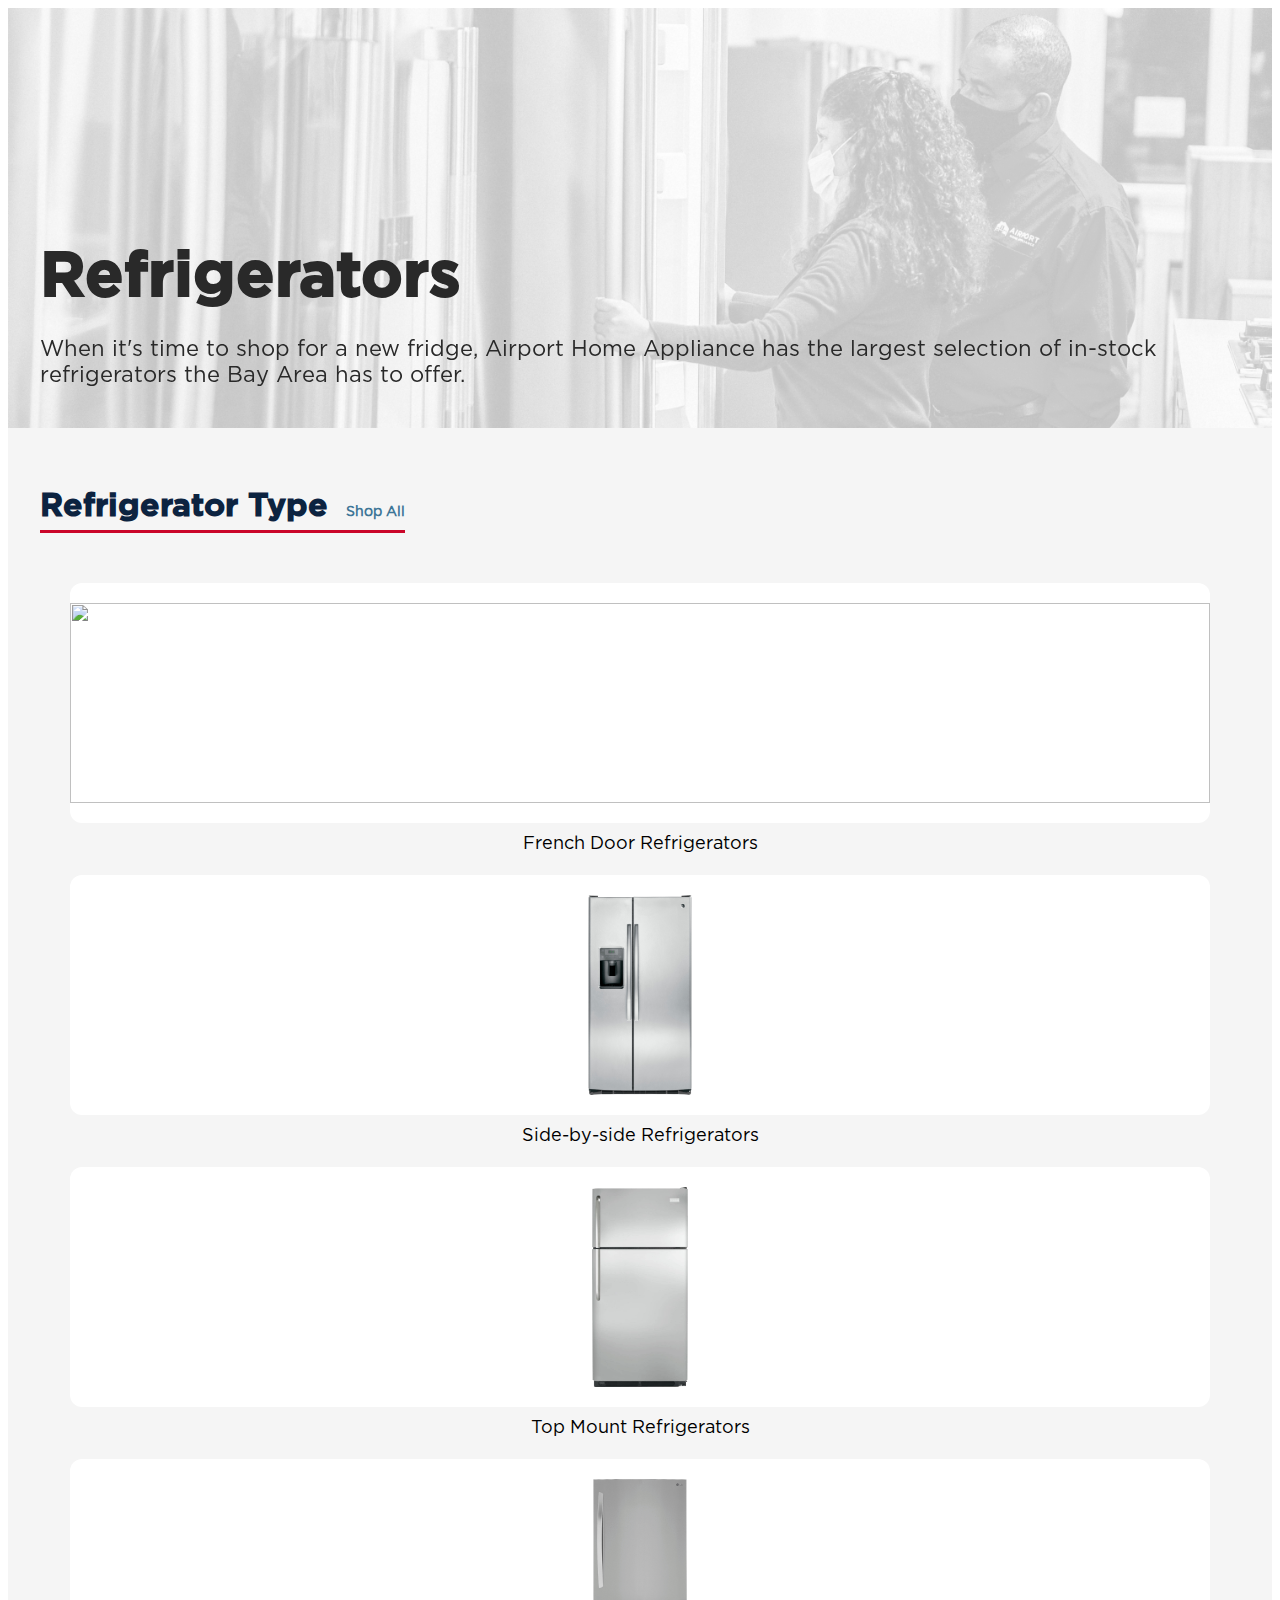
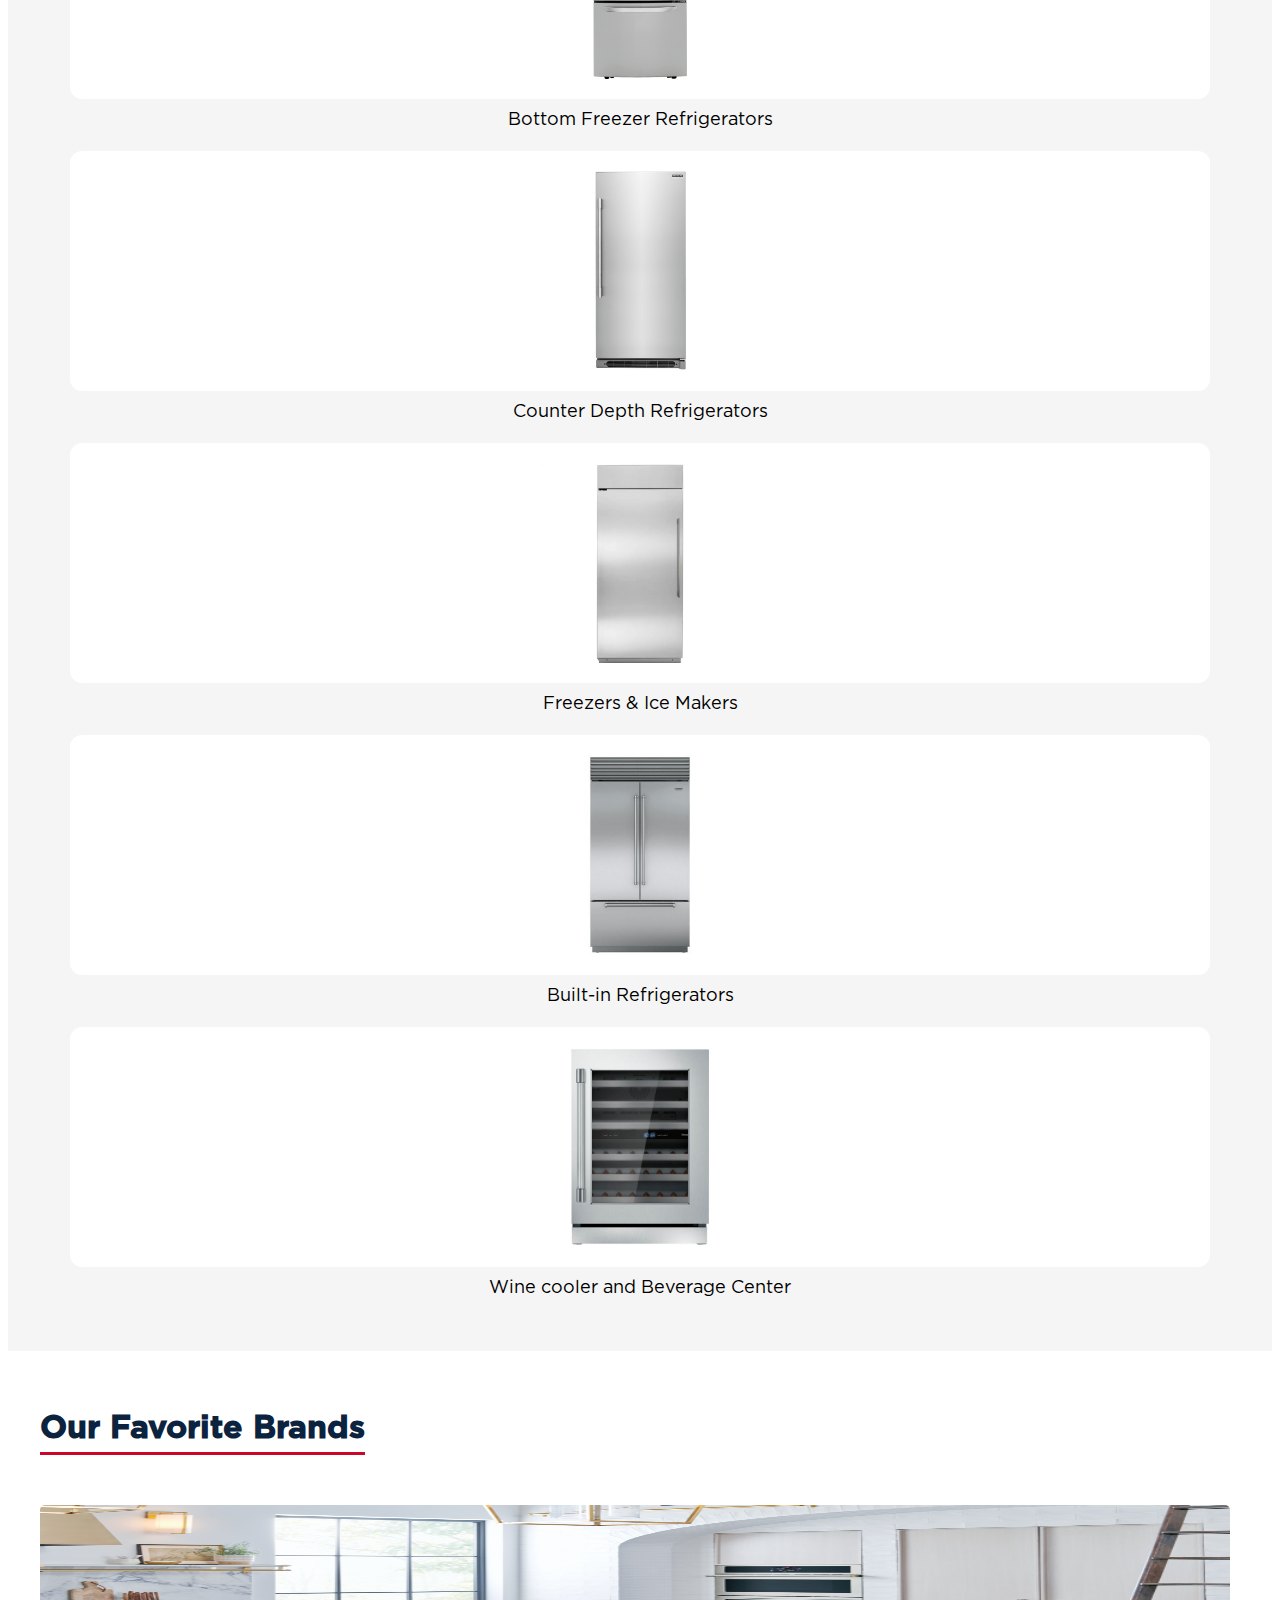
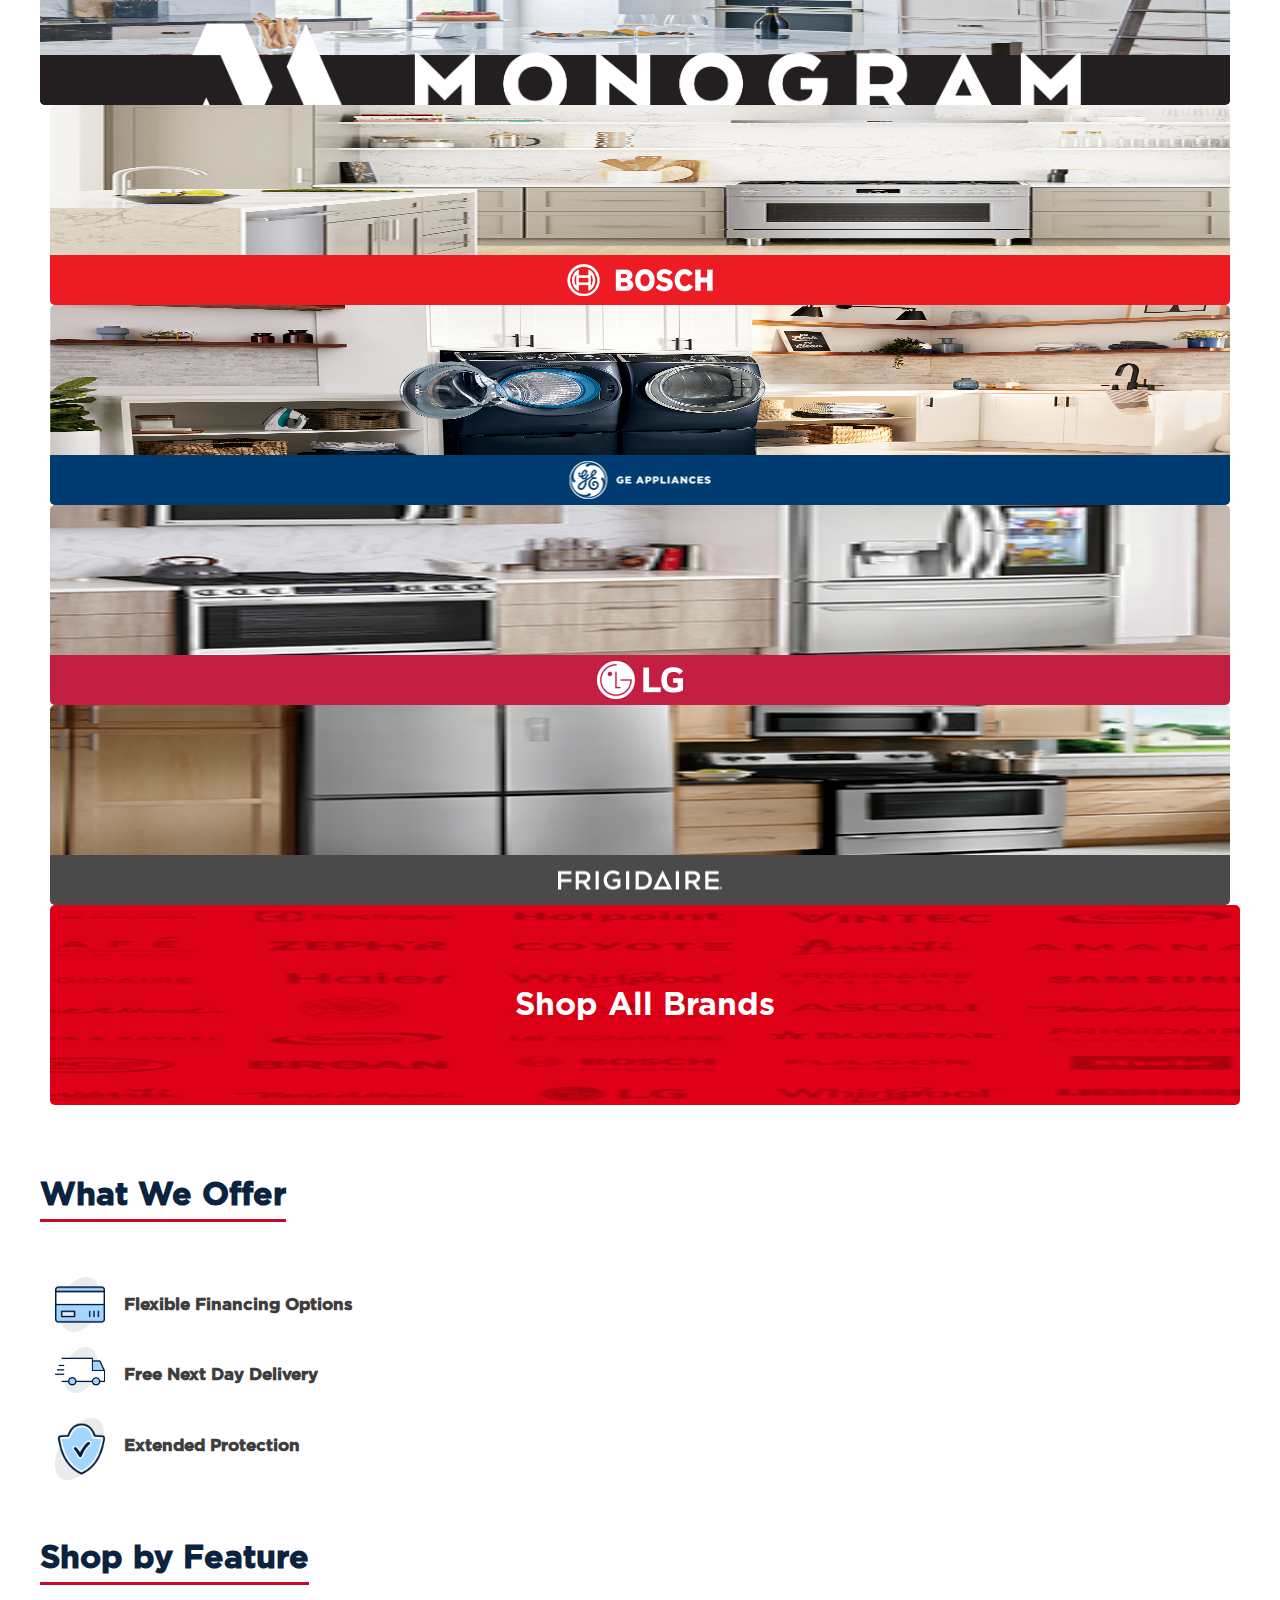
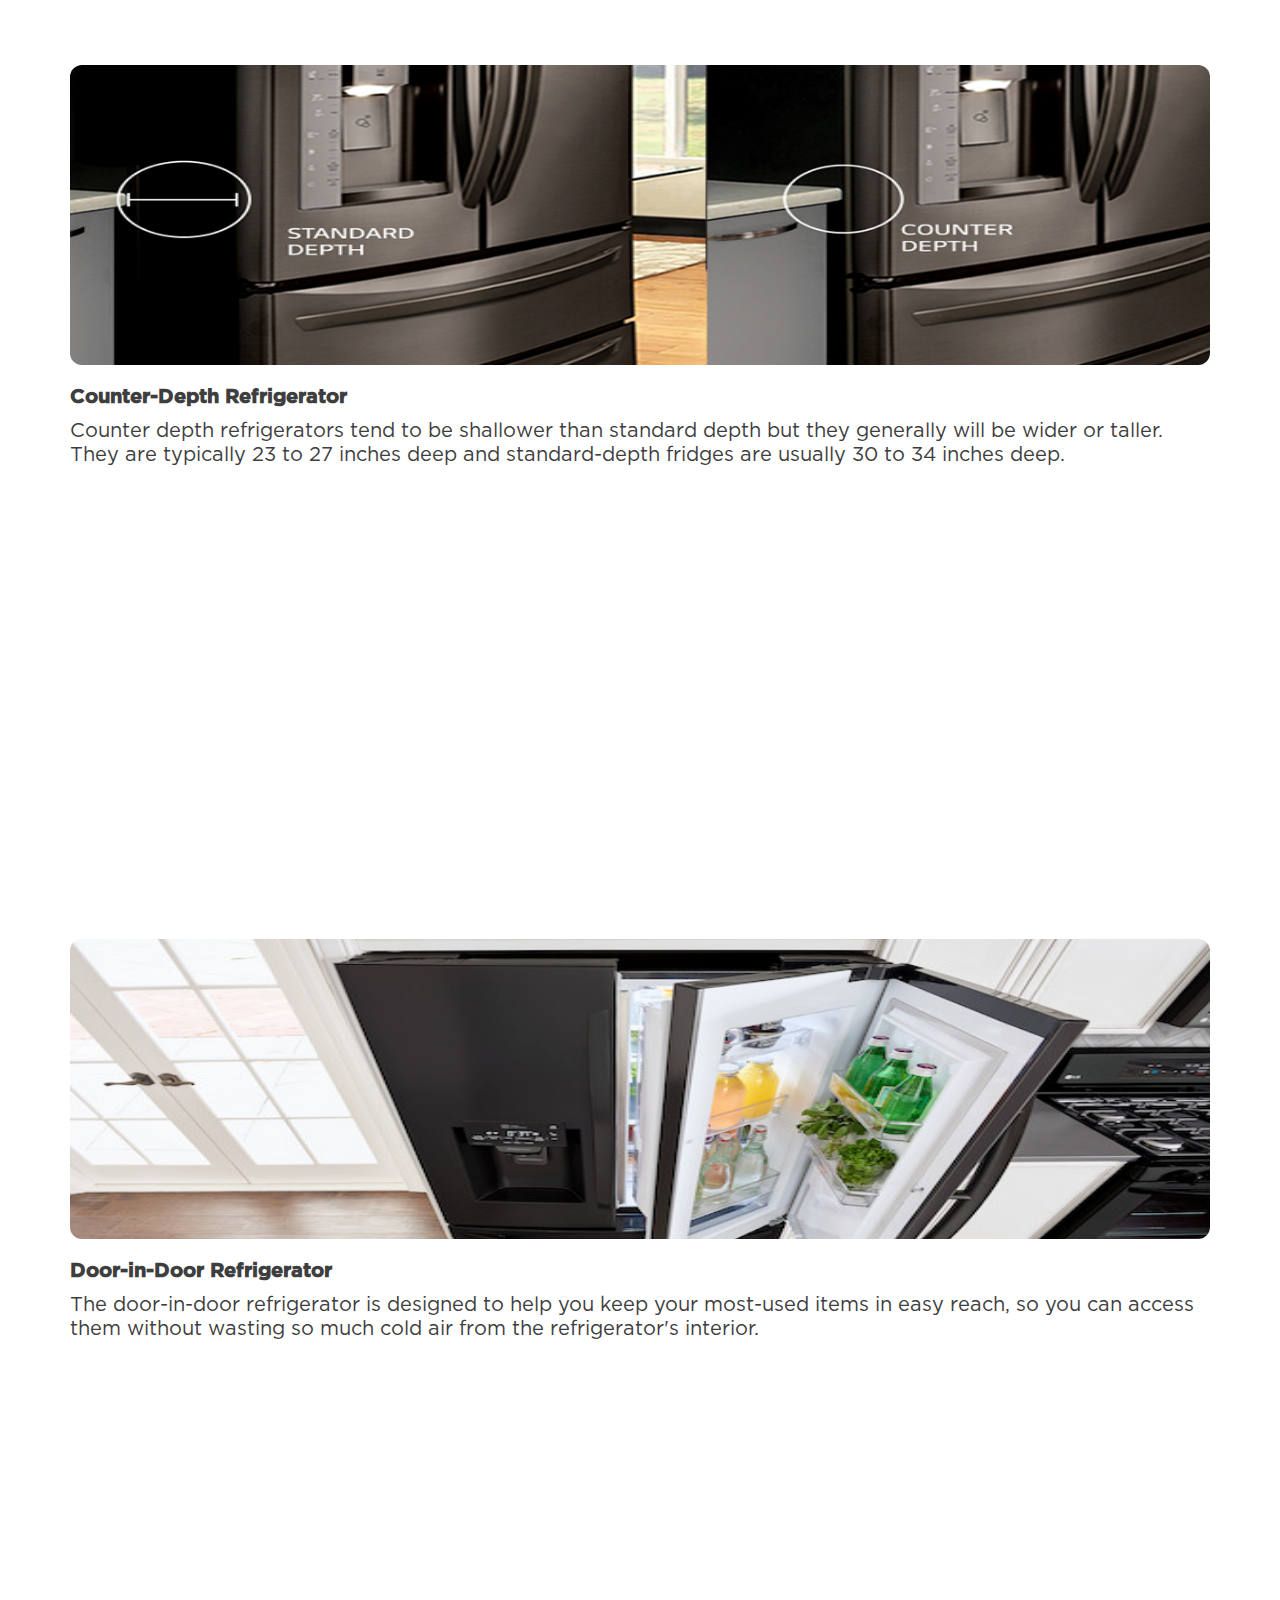
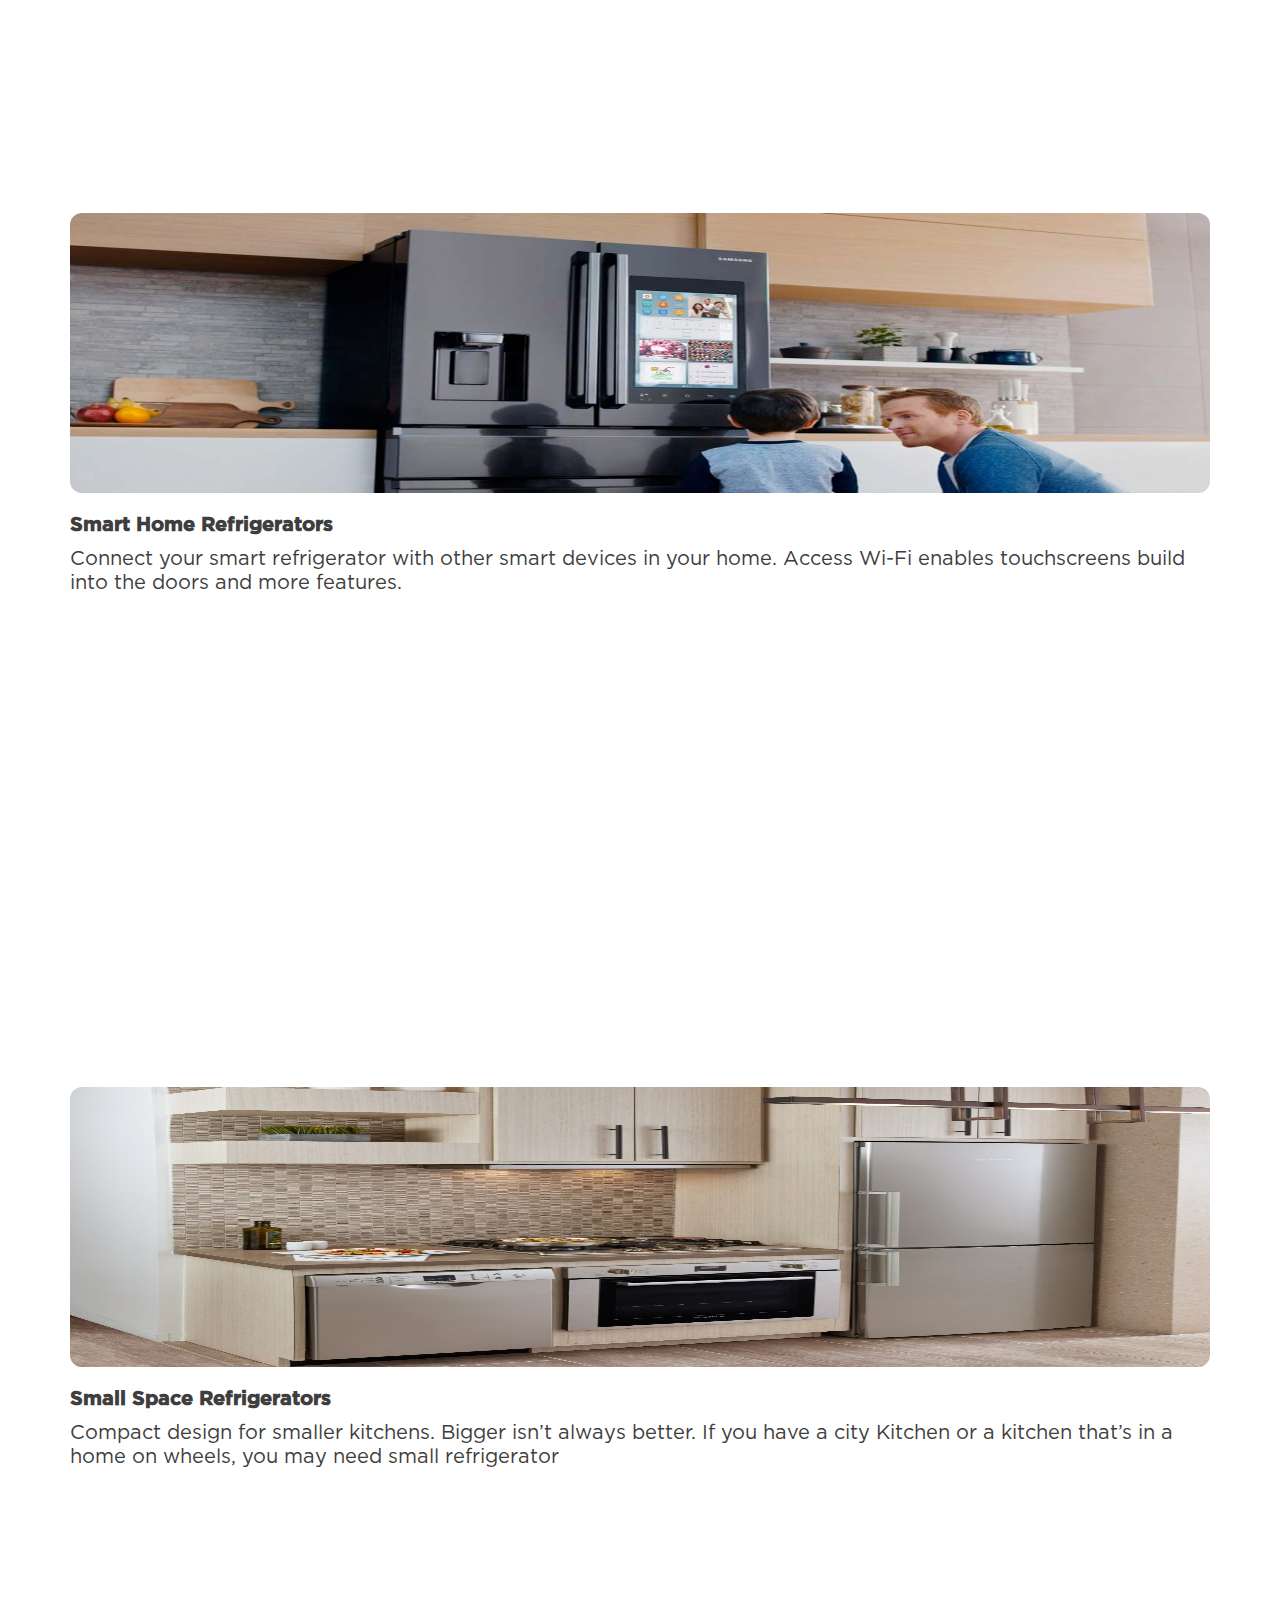
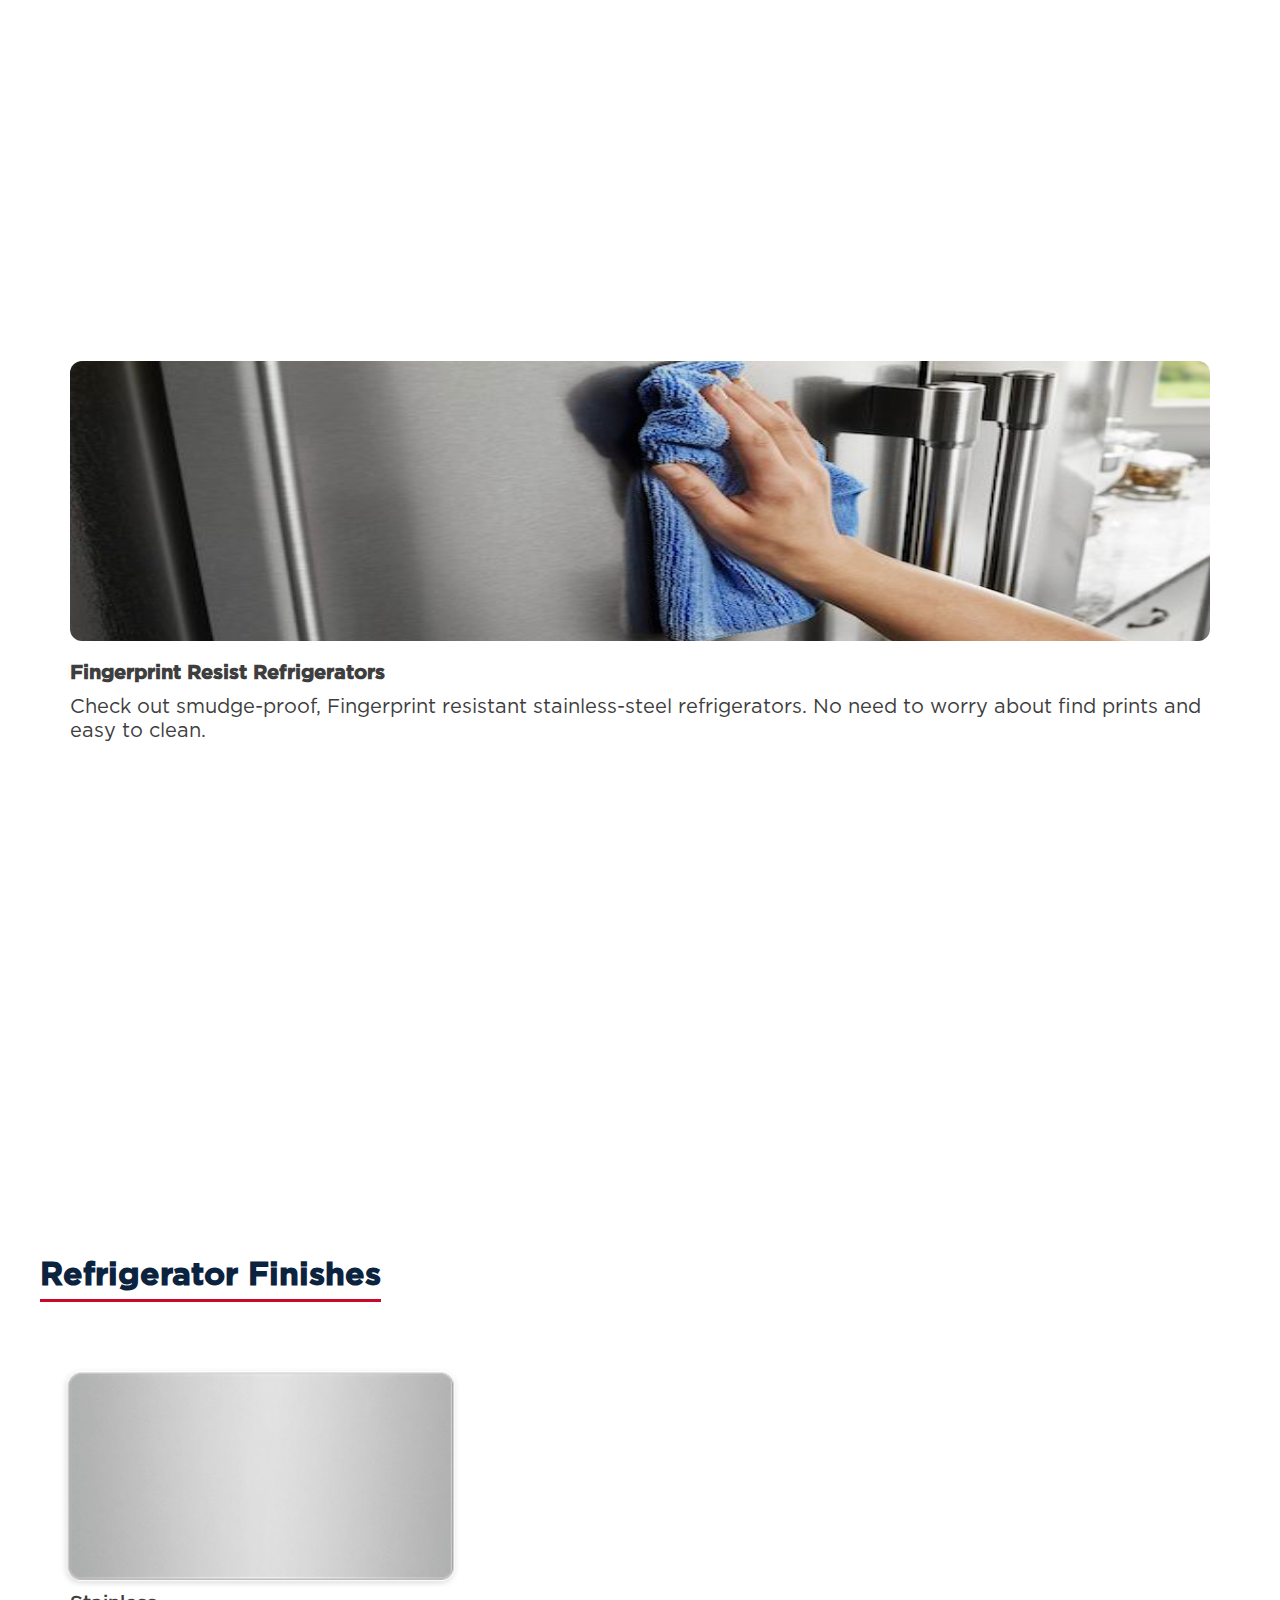
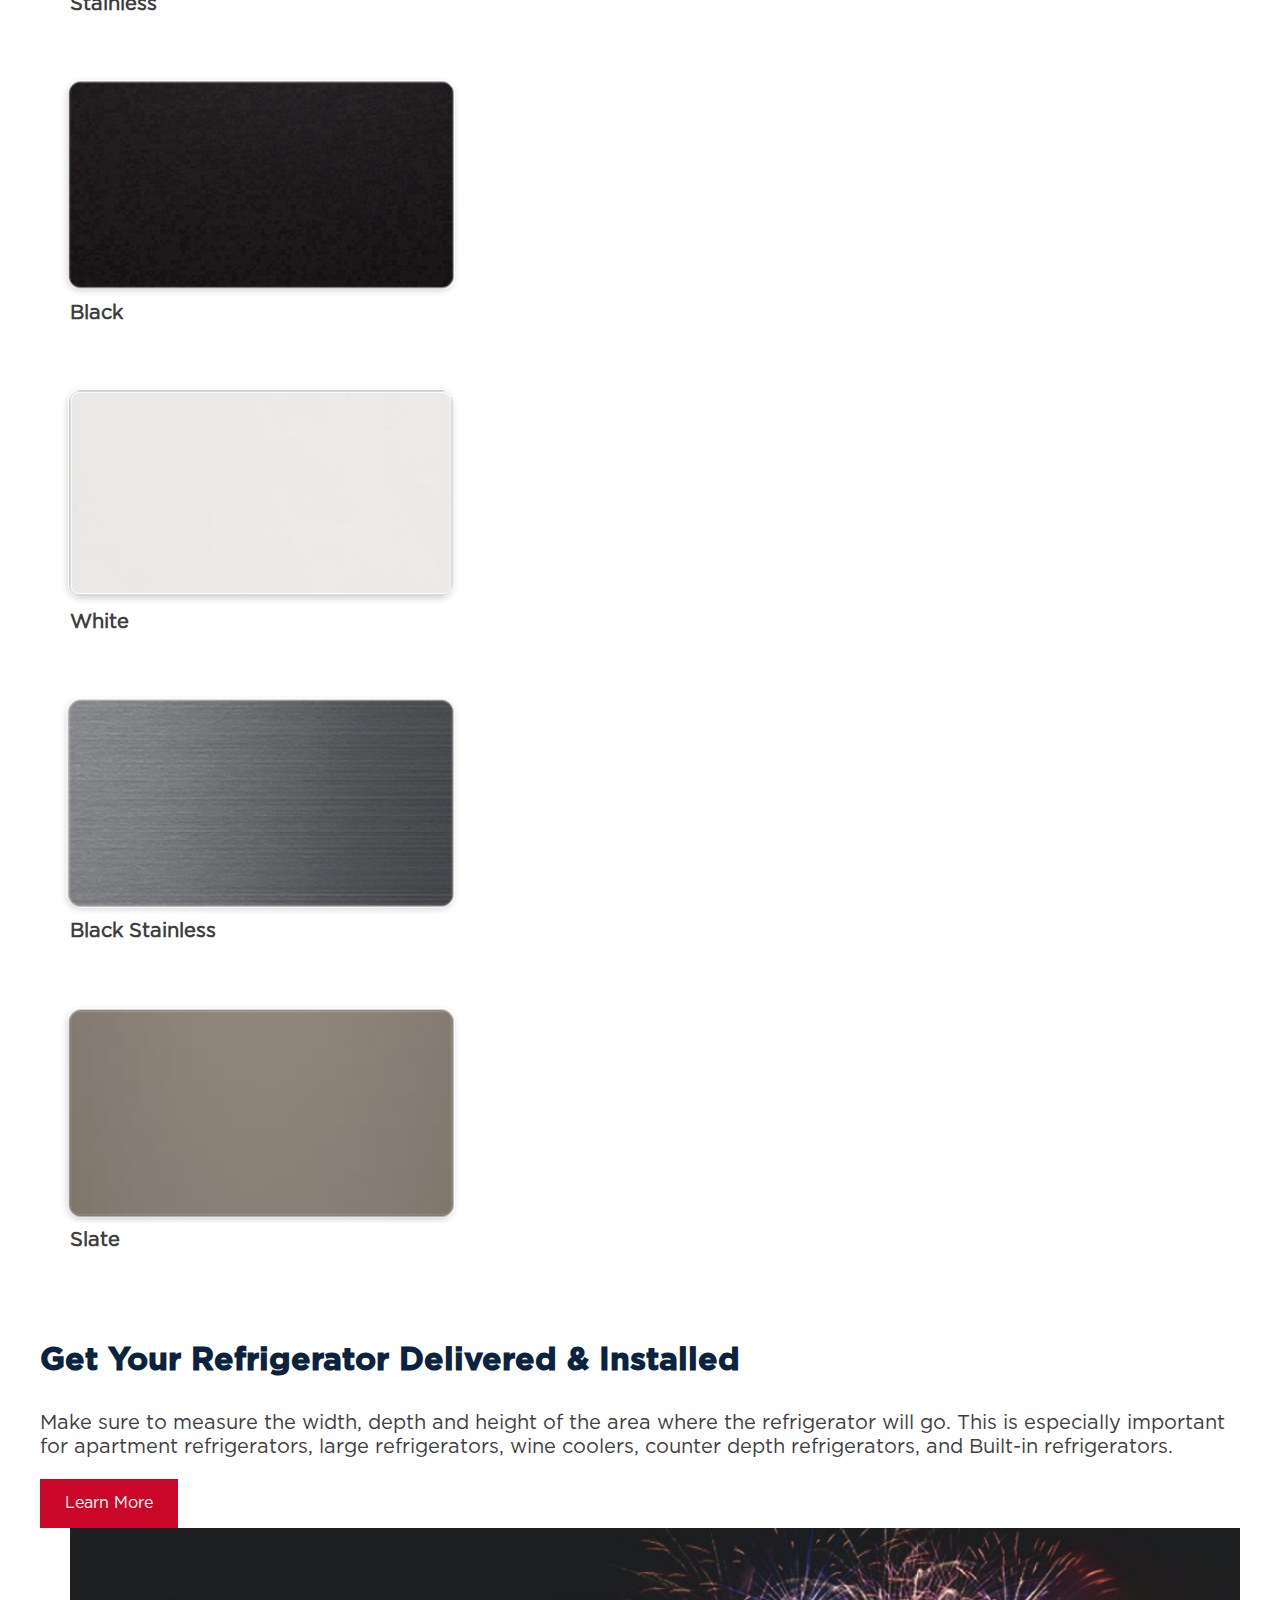
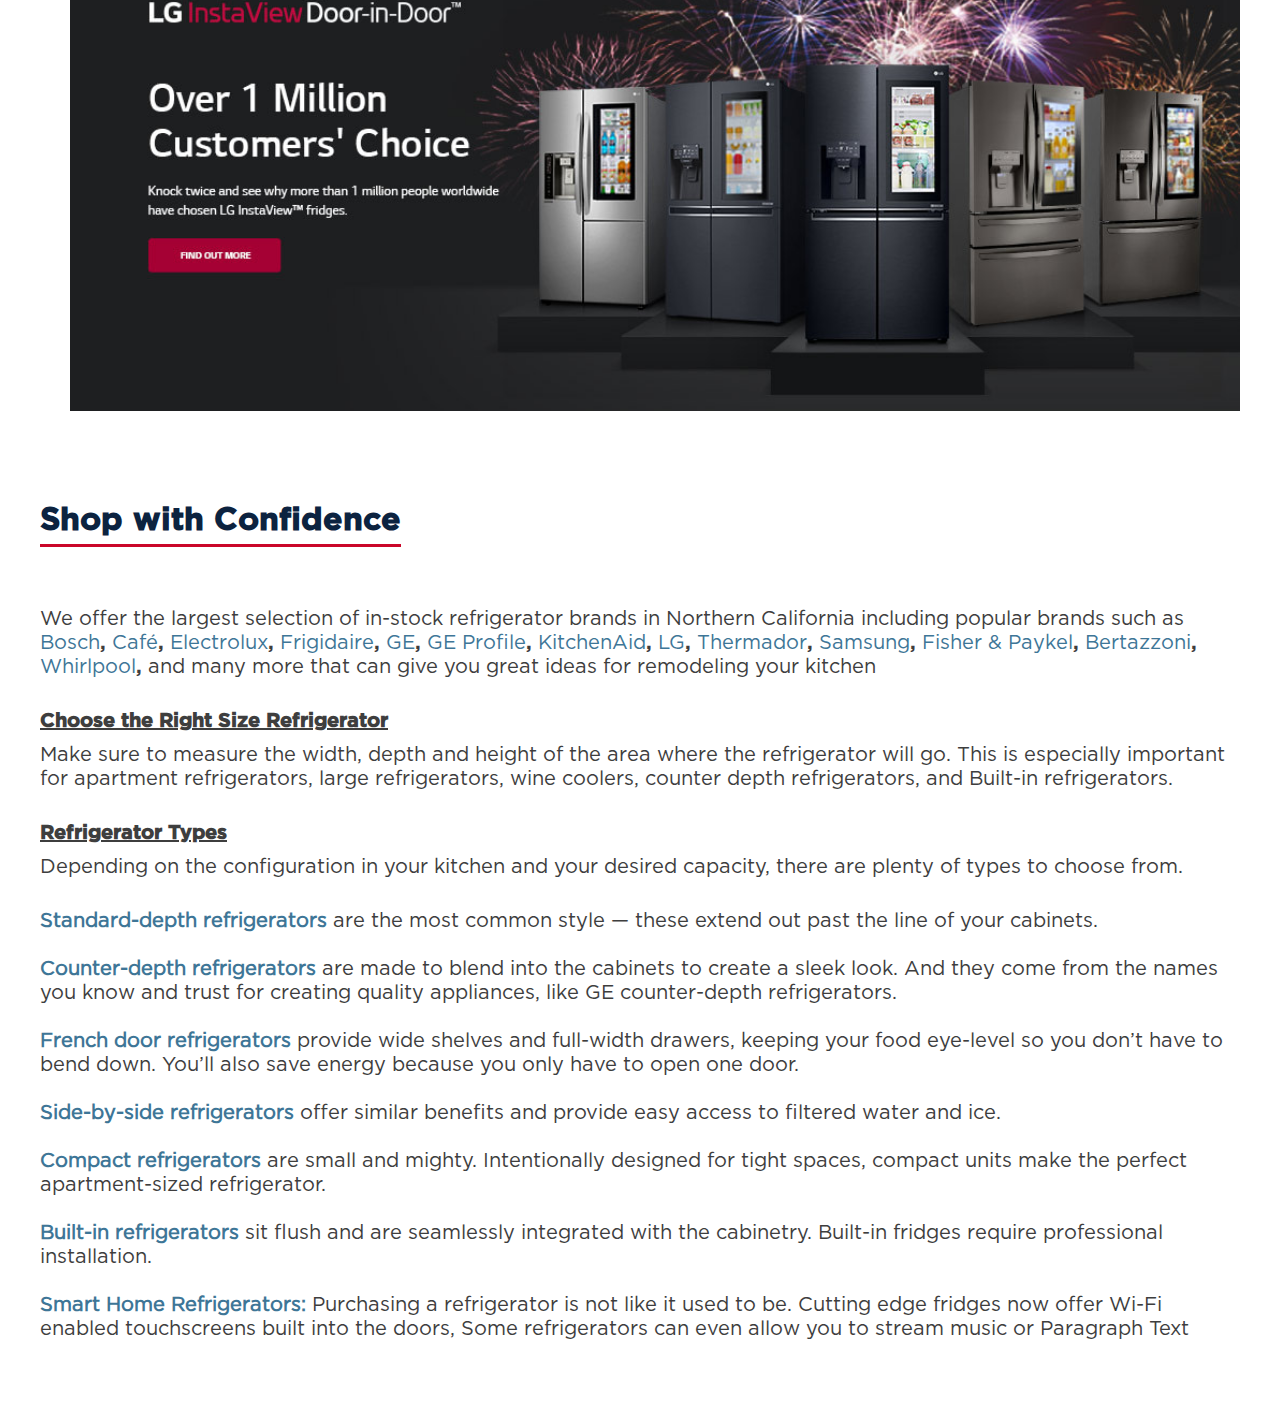
==== commit 472e75cb: "Minor Change fixes on landing page" ====
--- a/index.html
+++ b/index.html
@@ -27,11 +27,11 @@
 
          <div class="pure-u-1 bg-gray padding-tb-lg"> <!-- Row Section Start -->
             <div class="max-1200">
-               <h2>Refrigerator Type <a href="#" class="minilink">Shop All</a></h2>
+               <h2>Refrigerator Type <a href="https://www.airportappliance.com/refrigerators/" class="minilink">Shop All</a> </h2>
 
                <div class="pure-g simple-prod-grid">
 
-                  <div class="pure-u-1 pure-u-lg-1-4 pure-u-md-1-2">
+                  <div class="pure-u-1-2 pure-u-lg-1-4">
                      <div class="lp-single-product">
                         <a href="https://www.airportappliance.com/refrigerators/french-door/" class="lp-single-product-imgdiv">
                            <img src="img/reftype/french.png">
@@ -40,7 +40,7 @@
                      </div>
                   </div> 
 
-                  <div class="pure-u-1 pure-u-lg-1-4 pure-u-md-1-2">
+                  <div class="pure-u-1-2 pure-u-lg-1-4">
                      <div class="lp-single-product">
                         <a href="https://www.airportappliance.com/refrigerators/side-by-side/" class="lp-single-product-imgdiv">
                            <img src="img/reftype/sbs.png">
@@ -49,7 +49,7 @@
                      </div>
                   </div> 
 
-                  <div class="pure-u-1 pure-u-lg-1-4 pure-u-md-1-2">
+                  <div class="pure-u-1-2 pure-u-lg-1-4">
                      <div class="lp-single-product">
                         <a href="https://www.airportappliance.com/refrigerators/top-mount/" class="lp-single-product-imgdiv">
                            <img src="img/reftype/topmount.png">
@@ -58,7 +58,7 @@
                      </div>
                   </div> 
 
-                  <div class="pure-u-1 pure-u-lg-1-4 pure-u-md-1-2">
+                  <div class="pure-u-1-2 pure-u-lg-1-4">
                      <div class="lp-single-product">
                         <a href="https://www.airportappliance.com/refrigerators/bottom-freezer/" class="lp-single-product-imgdiv">
                            <img src="img/reftype/bottomfreezer.png">
@@ -68,7 +68,7 @@
                   </div> 
 
 
-                  <div class="pure-u-1 pure-u-lg-1-4 pure-u-md-1-2">
+                  <div class="pure-u-1-2 pure-u-lg-1-4">
                      <div class="lp-single-product">
                         <a href="#" class="lp-single-product-imgdiv">
                            <img src="img/reftype/counterdepth.png">
@@ -77,7 +77,7 @@
                      </div>
                   </div> 
 
-                  <div class="pure-u-1 pure-u-lg-1-4 pure-u-md-1-2">
+                  <div class="pure-u-1-2 pure-u-lg-1-4">
                      <div class="lp-single-product">
                         <a href="https://www.airportappliance.com/refrigerators/freezers/" class="lp-single-product-imgdiv">
                            <img src="img/reftype/singledoor.jpg">
@@ -86,7 +86,7 @@
                      </div>
                   </div> 
 
-                  <div class="pure-u-1 pure-u-lg-1-4 pure-u-md-1-2">
+                  <div class="pure-u-1-2 pure-u-lg-1-4">
                      <div class="lp-single-product">
                         <a href="https://www.airportappliance.com/refrigerators/built-in/" class="lp-single-product-imgdiv">
                            <img src="img/reftype/builtin.png">
@@ -95,7 +95,7 @@
                      </div>
                   </div> 
 
-                  <div class="pure-u-1 pure-u-lg-1-4 pure-u-md-1-2">
+                  <div class="pure-u-1-2 pure-u-lg-1-4">
                      <div class="lp-single-product">
                         <a href="https://www.airportappliance.com/refrigerators/specialty/" class="lp-single-product-imgdiv">
                            <img src="img/reftype/winecooler.png">
@@ -120,21 +120,21 @@
                <div class="pure-g simple-brand-grid">
 
                   <div class="pure-u-1-2 pure-u-lg-1-6 pure-u-md-1-3">
-                     <a href="#" class="lp-single-brand">
+                     <a href="https://www.airportappliance.com/monogram/" class="lp-single-brand">
                         <img src="img/brands/mono.png">
                         <p class="lp-single-brand-name"> <img src="img/brand_mono.png"> </p>
                      </a>
                   </div> 
 
                   <div class="pure-u-1-2 pure-u-lg-1-6 pure-u-md-1-3">
-                     <a href="#" class="lp-single-brand bosch">
+                     <a href="https://www.airportappliance.com/bosch/" class="lp-single-brand bosch">
                         <img src="img/brands/bosch.png">
                         <p class="lp-single-brand-name"> <img src="img/brands/brand_bosch.png"> </p>
                      </a>
                   </div> 
 
                   <div class="pure-u-1-2 pure-u-lg-1-6 pure-u-md-1-3">
-                     <a href="#" class="lp-single-brand ge">
+                     <a href="https://www.airportappliance.com/ge/" class="lp-single-brand ge">
                         <img src="img/brands/ge.png">
                         <p class="lp-single-brand-name"> <img src="img/brands/brand_ge.png"> </p>
                      </a>
@@ -142,7 +142,7 @@
 
 
                   <div class="pure-u-1-2 pure-u-lg-1-6 pure-u-md-1-3">
-                     <a href="#" class="lp-single-brand lg">
+                     <a href="https://www.airportappliance.com/lg-appliances/" class="lp-single-brand lg">
                         <img src="img/brands/lg.png">
                         <p class="lp-single-brand-name"> <img src="img/brands/brand_lg.png"> </p>
                      </a>
@@ -150,14 +150,14 @@
 
 
                   <div class="pure-u-1-2 pure-u-lg-1-6 pure-u-md-1-3">
-                     <a href="#" class="lp-single-brand frigid">
+                     <a href="https://www.airportappliance.com/frigidaire/" class="lp-single-brand frigid">
                         <img src="img/brands/frigid.png">
                         <p class="lp-single-brand-name"> <img src="img/brands/brand_frigid.png"> </p>
                      </a>
                   </div> 
 
                   <div class="pure-u-1-2 pure-u-lg-1-6 pure-u-md-1-3">
-                     <a href="#" class="lp-single-brand">
+                     <a href="https://www.airportappliance.com/brands/" class="lp-single-brand">
                         <img src="img/brands/all.png">
                         <p class="lp-single-brand-name-txt"> Shop All Brands </p>
                      </a>
@@ -236,22 +236,22 @@
 
                <div class="pure-g"> 
 
-                  <div class="pure-u-1 pure-u-md-1-2  ">  <!-- Single feature start-->
-
-                     <a href="#" class="lp-single-feature min-height465 full-height">
+                  <div class="pure-u-1 pure-u-md-1-2">  <!-- Single feature start-->
+
+                     <a href="#" class="lp-single-feature">
                         <div class="lp-single-feature-imgdiv">
                            <img src="img/feat/feat_1.png">
                         </div>
                         <h4 class="lp-single-feature-title">Counter-Depth Refrigerator</h4>
-                        <p class="lp-single-feature-content">Counter depth refrigerators tend to be shallower than standard depth but they generally will be wider or taller. They are typically 23 to 27 inches deep and standard-depth fridges are usually 30 to 34 inches deep.</p>
+                        <p class="lp-single-feature-content"> Counter depth refrigerators tend to be shallower than standard depth but they generally will be wider or taller. They are typically 23 to 27 inches deep and standard-depth fridges are usually 30 to 34 inches deep.</p>
                      </a>
 
                   </div> <!-- Single feature end --> 
 
 
-                  <div class="pure-u-1 pure-u-md-1-2  ">  <!-- Single feature start-->
-
-                     <a href="#" class="lp-single-feature min-height465 full-height">
+                  <div class="pure-u-1 pure-u-md-1-2">  <!-- Single feature start-->
+
+                     <a href="#" class="lp-single-feature">
                         <div class="lp-single-feature-imgdiv">
                            <img src="img/feat/feat_2.png">
                         </div>
@@ -265,9 +265,9 @@
 
 
 
-                  <div class="pure-u-1 pure-u-md-1-3  ">  <!-- Single feature start-->
-
-                     <a href="#" class="lp-single-feature min-height465 full-height">
+                  <div class="pure-u-1 pure-u-md-1-3">  <!-- Single feature start-->
+
+                     <a href="#" class="lp-single-feature">
                         <div class="lp-single-feature-imgdiv">
                            <img src="img/feat/feat_3.png">
                         </div>
@@ -278,9 +278,9 @@
                   </div> <!-- Single feature end --> 
 
 
-                  <div class="pure-u-1 pure-u-md-1-3  ">  <!-- Single feature start-->
-
-                     <a href="#" class="lp-single-feature min-height465 full-height">
+                  <div class="pure-u-1 pure-u-md-1-3">  <!-- Single feature start-->
+
+                     <a href="#" class="lp-single-feature">
                         <div class="lp-single-feature-imgdiv">
                            <img src="img/feat/feat_4.png">
                         </div>
@@ -293,9 +293,9 @@
 
 
 
-                  <div class="pure-u-1 pure-u-md-1-3 ">  <!-- Single feature start-->
-
-                     <a href="#" class="lp-single-feature min-height465 full-height">
+                  <div class="pure-u-1 pure-u-md-1-3">  <!-- Single feature start-->
+
+                     <a href="#" class="lp-single-feature">
                         <div class="lp-single-feature-imgdiv">
                            <img src="img/feat/feat_5.png">
                         </div>
@@ -411,53 +411,46 @@
 
 
 
-         <div class="pure-u-1 padding-tb-sm"> <!-- Row Section Start -->
-            <div class="max-1200">
-              
-
-               <div class="pure-g ad-div"> 
-
-                  <div class="pure-u-1 pure-u-md-2-5 pure-u-2-5 ">  <!-- Single finish start-->
-
-                      <p>Make sure to measure the width, depth and height of the area where the refrigerator will go. This is especially important for apartment refrigerators, large refrigerators, wine coolers, counter depth refrigerators, and Built-in refrigerators.</p>
-                      <a href="#" class="btn">Learn More</a>
-
-                  </div> <!-- Single finish end --> 
-
-                  <div class="pure-u-3-5 pure-u-3-5">  <!-- Single finish start-->
-<img src="sample.jpg" width="100%;">
-                      
-
-                  </div> <!-- Single finish end --> 
-
-
-
-                
-
-
- 
-
-
-
-                   
-
-
- 
- 
-               </div>
-               
-            </div>
-
-
-         </div>   <!-- Row Section End -->
-
+
+         <div class="pure-u-1 padding-tb-lg lp-banner-section"> <!-- Row Section Start -->
+            <div class="max-1200">  <!-- Banner Section start-->
+
+               <div class="pure-g">
+
+                  <div class="pure-u-1 pure-u-md-2-5">
+
+                     <h3>Get Your Refrigerator Delivered & Installed</h3>
+
+                     <p>Make sure to measure the width, depth and height of the area where the refrigerator will go. This is especially important for apartment refrigerators, large refrigerators, wine coolers, counter depth refrigerators, and Built-in refrigerators.</p>
+
+                     <a href="https://www.airportappliance.com/delivery-prep" class="lp-button red">Learn More</a>
+                     
+                  </div> 
+
+
+
+                  <div class="pure-u-1 pure-u-md-3-5">  
+
+                     <div class="lp-promo-banner-imgdiv">
+                        <img src="img/promo-banner.jpg">
+                     </div>
+                     
+                  </div> 
+
+ 
+               </div> 
+
+            </div>   <!-- Banner Section end --> 
+
+
+         </div>   <!-- Row Section End -->
 
 
 
          <div class="pure-u-1 padding-tb-lg lp-info-section"> <!-- Row Section Start -->
             <div class="max-1200">
 
-               <h2>Shop with Confidence   </h2>
+               <h2>Shop with Confidence </h2>
 
                <p>We offer the largest selection of in-stock refrigerator brands in Northern California including popular brands such as <span> <a href="https://www.airportappliance.com/bosch/">Bosch</a>, <a href="https://www.airportappliance.com/cafe/">Café</a>, <a href="https://www.airportappliance.com/electrolux/">Electrolux</a>, <a href="https://www.airportappliance.com/frigidaire/">Frigidaire</a>, <a href="https://www.airportappliance.com/ge/">GE</a>, <a href="https://www.airportappliance.com/ge-profile/">GE Profile</a>, <a href="https://www.airportappliance.com/kitchenaid/">KitchenAid</a>, <a href="https://www.airportappliance.com/lg-appliances/">LG</a>, <a href="https://www.airportappliance.com/thermador/">Thermador</a>, <a href="https://www.airportappliance.com/samsung-appliances/">Samsung</a>, <a href="https://www.airportappliance.com/fisher-paykel/">Fisher & Paykel</a>, <a href="https://www.airportappliance.com/bertazzoni/">Bertazzoni</a>, <a href="https://www.airportappliance.com/whirlpool/">Whirlpool</a>, </span> and many more that can give you great ideas for remodeling your kitchen</p>
 
--- a/style.css
+++ b/style.css
@@ -503,17 +503,21 @@
 
 .lp-single-offer {
     display: block;
-    margin-left: 20px;
-} 
-
-.pure-u-1 .lp-single-offer {
-    margin-left: 0; text-decoration: none;     padding: 15px; transition: all .3s ease-in-out;
-}
-.pure-u-1 .lp-single-offer:hover{
     text-decoration: none;
-    box-shadow: -0.518px 1.932px 12px 0px rgb(0 0 0 / 15%); border-radius: 12px;
-
-}
+    padding: 5px 10px 5px 15px;
+    border-radius: 10px;
+
+    -webkit-transition: all .3s ease-in-out;
+  -moz-transition:    all .3s ease-in-out;
+  -o-transition:      all .3s ease-in-out;
+  -ms-transition:     all .3s ease-in-out;
+  transition:         all .3s ease-in-out; 
+}
+
+.lp-single-offer:hover {
+    box-shadow: -0.518px 1.932px 12px 0px rgb(0 0 0 / 25%);
+}
+
 .lp-single-offer img {
     display: inline-block;
 }
@@ -549,7 +553,8 @@
     padding: 30px;
     border-radius: 12px;
     text-decoration: none;
-
+    height: calc(100% - 70px);
+    
     -webkit-transition: all .3s ease-in-out;
     -moz-transition:    all .3s ease-in-out;
     -o-transition:      all .3s ease-in-out;
@@ -617,9 +622,19 @@
     display: block;
     overflow: hidden;
     margin:0 5px 30px;
-    text-decoration: none;
+    text-decoration: none;    
     padding: 15px;
-    border-radius: 8px; transition: all .3s ease-in-out;
+    border-radius: 10px;
+
+    -webkit-transition: all .3s ease-in-out;
+    -moz-transition:    all .3s ease-in-out;
+    -o-transition:      all .3s ease-in-out;
+    -ms-transition:     all .3s ease-in-out;
+    transition:         all .3s ease-in-out;
+}
+
+.lp-single-finish:hover {
+  box-shadow: -0.518px 1.932px 12px 0px rgb(0 0 0 / 25%);
 }
 
 .lp-single-finish-imgdiv {
@@ -631,20 +646,17 @@
 
 .lp-single-finish-imgdiv img {
     display: block;
-    width: 100%; 
+    width: 100%;
 }
 
 .lp-single-finish-name {
     display: block;
-    margin: 10px 0 0 10px;
+    margin: 5px 0 0 10px;
     color: #3e3e3e;
     font-size: 20px;
     font-family: gotham-book;
 }
-.lp-single-finish:hover  {
-        box-shadow: -0.518px 1.932px 12px 0px rgb(0 0 0 / 15%);
- 
-}
+
 
 
 /* Info Sections */ 
@@ -668,9 +680,14 @@
 
 .lp-info-section p span {
    color: #3e3e3e;
-   font-family: gotham-book;
-}
-.lp-info-section p span a { font-weight: 400; }
+   font-family: gotham-bold;
+}
+
+.lp-info-section p span a {
+    font-weight: 400;
+    font-family: gotham-book;
+}
+
 .lp-info-section p b {
   font-family: gotham-bold;
 }
@@ -685,7 +702,62 @@
   text-decoration: underline;
 }
 
-.min-height465 {  height: 465px; }
+
+
+
+/* Banner Section */ 
+
+.lp-banner-section h3 {
+    margin-top: 0;
+    color: #0c2340;
+    font-size: 32px;
+    font-family: gotham-bold;
+ }
+
+.lp-banner-section p { 
+    font-size: 20px;
+    color: #3e3e3e;
+    font-family: gotham-book;
+}
+
+.lp-button {
+    display: inline-block;
+    color: #fff;
+    text-decoration: none;
+    padding: 15px 25px;
+    font-family: gotham-book;
+
+    -webkit-transition: all .3s ease-in-out;
+    -moz-transition:    all .3s ease-in-out;
+    -o-transition:      all .3s ease-in-out;
+    -ms-transition:     all .3s ease-in-out;
+    transition:         all .3s ease-in-out;
+}
+
+.lp-button.red {
+    background: #ca0629;
+}
+
+.lp-button:hover {
+  opacity: 0.7;
+}
+
+.lp-promo-banner-imgdiv {
+    display: block;
+    width: calc(100% - 30px);
+    overflow: hidden;
+}
+
+.lp-promo-banner-imgdiv img{
+    display: block;
+    width: 100%;
+}
+
+.lp-banner-section .lp-promo-banner-imgdiv {
+    padding-left: 30px;
+}
+
+
 
 
 /**********************************
@@ -712,9 +784,31 @@
     font-size: 16px;
   }
 
-.full-height{
-    height: auto;
-}
+
+
+
+  /* Promo Banner Section  */
+
+  .lp-banner-section .lp-promo-banner-imgdiv {
+    padding-left: 0;
+    margin-top: 30px;
+    width: 100%;
+  }
+
+
+  /* Reftype Section  */
+
+  .lp-single-product {
+    padding: 0 10px;
+  }
+
+  .lp-single-product-name {
+    font-size: 15px;
+    margin: 10px 5px 20px; 
+  }
+
+
+
 }
 
 
@@ -795,7 +889,20 @@
 
 
 }
- 
+
+
+
+
+
+
+
+
+
+
+
+
+
+/* Help Center Styles */
 
 
 /*Help center*/
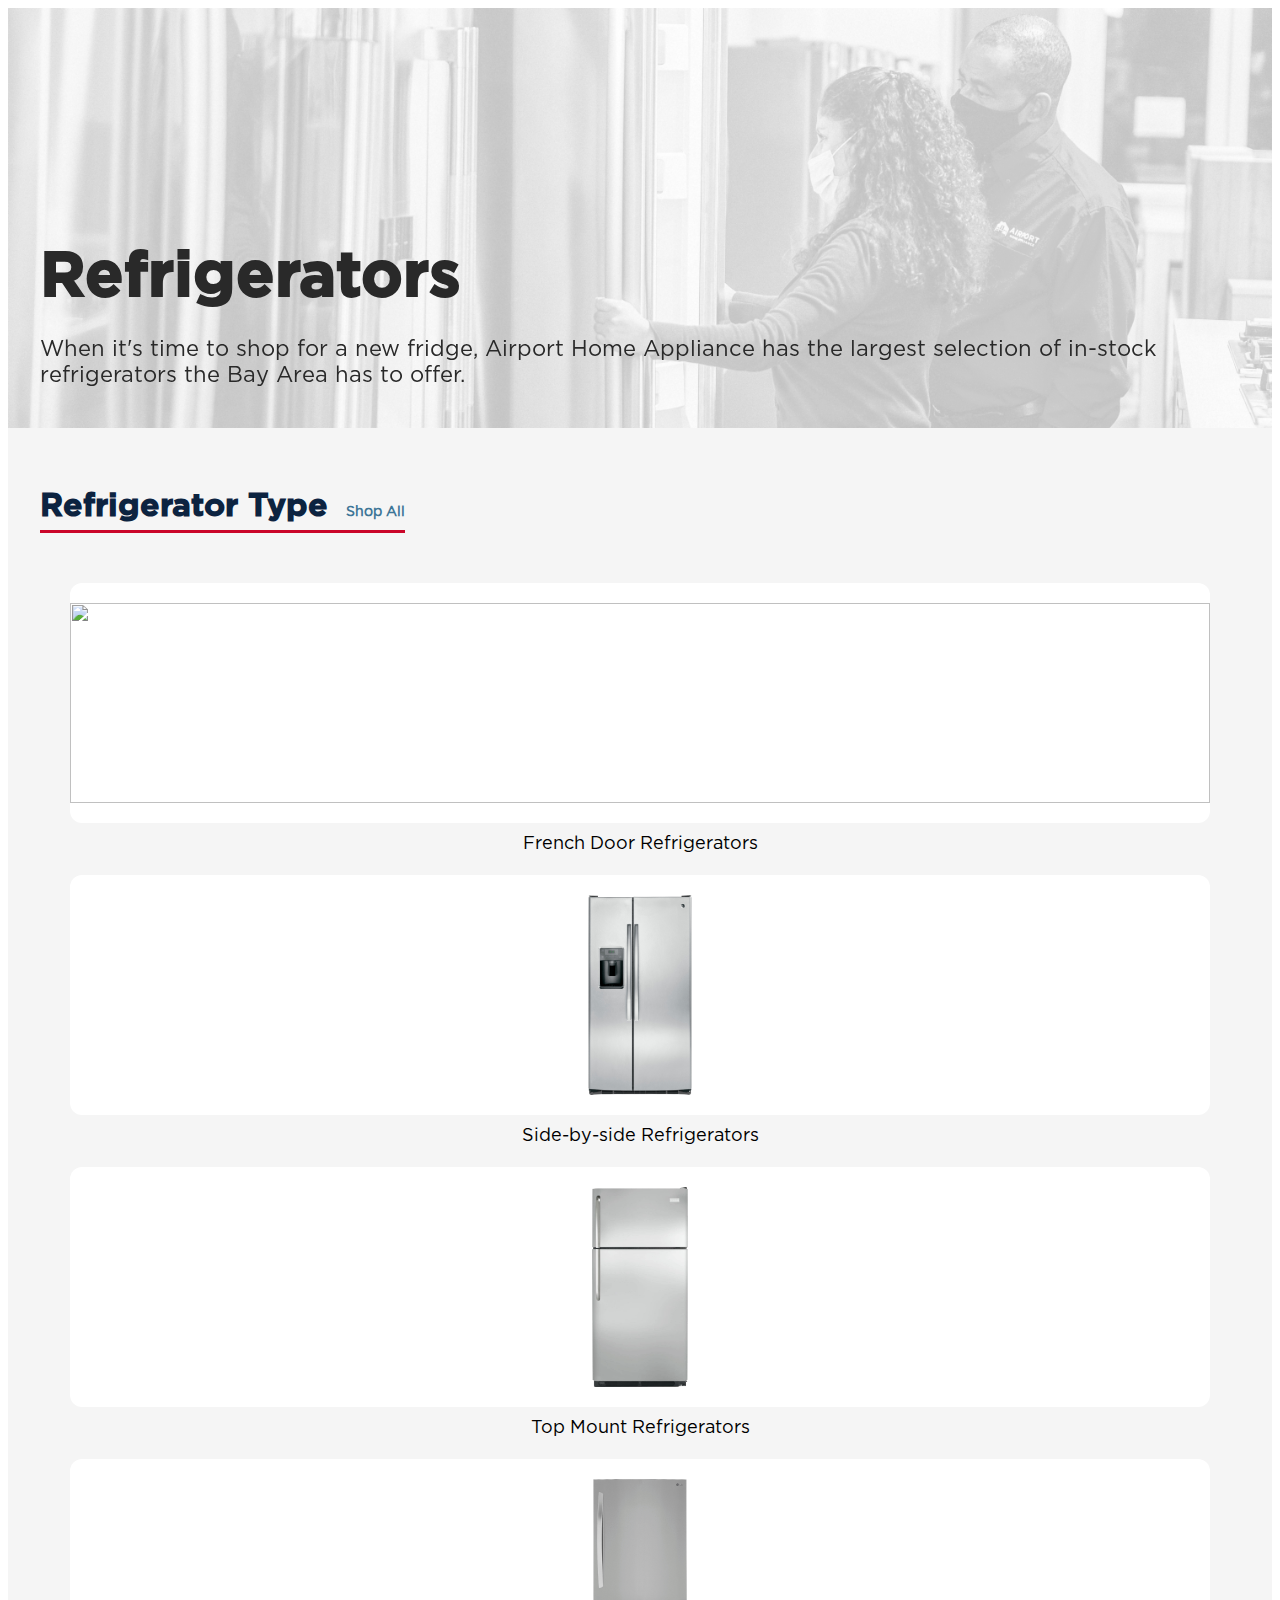
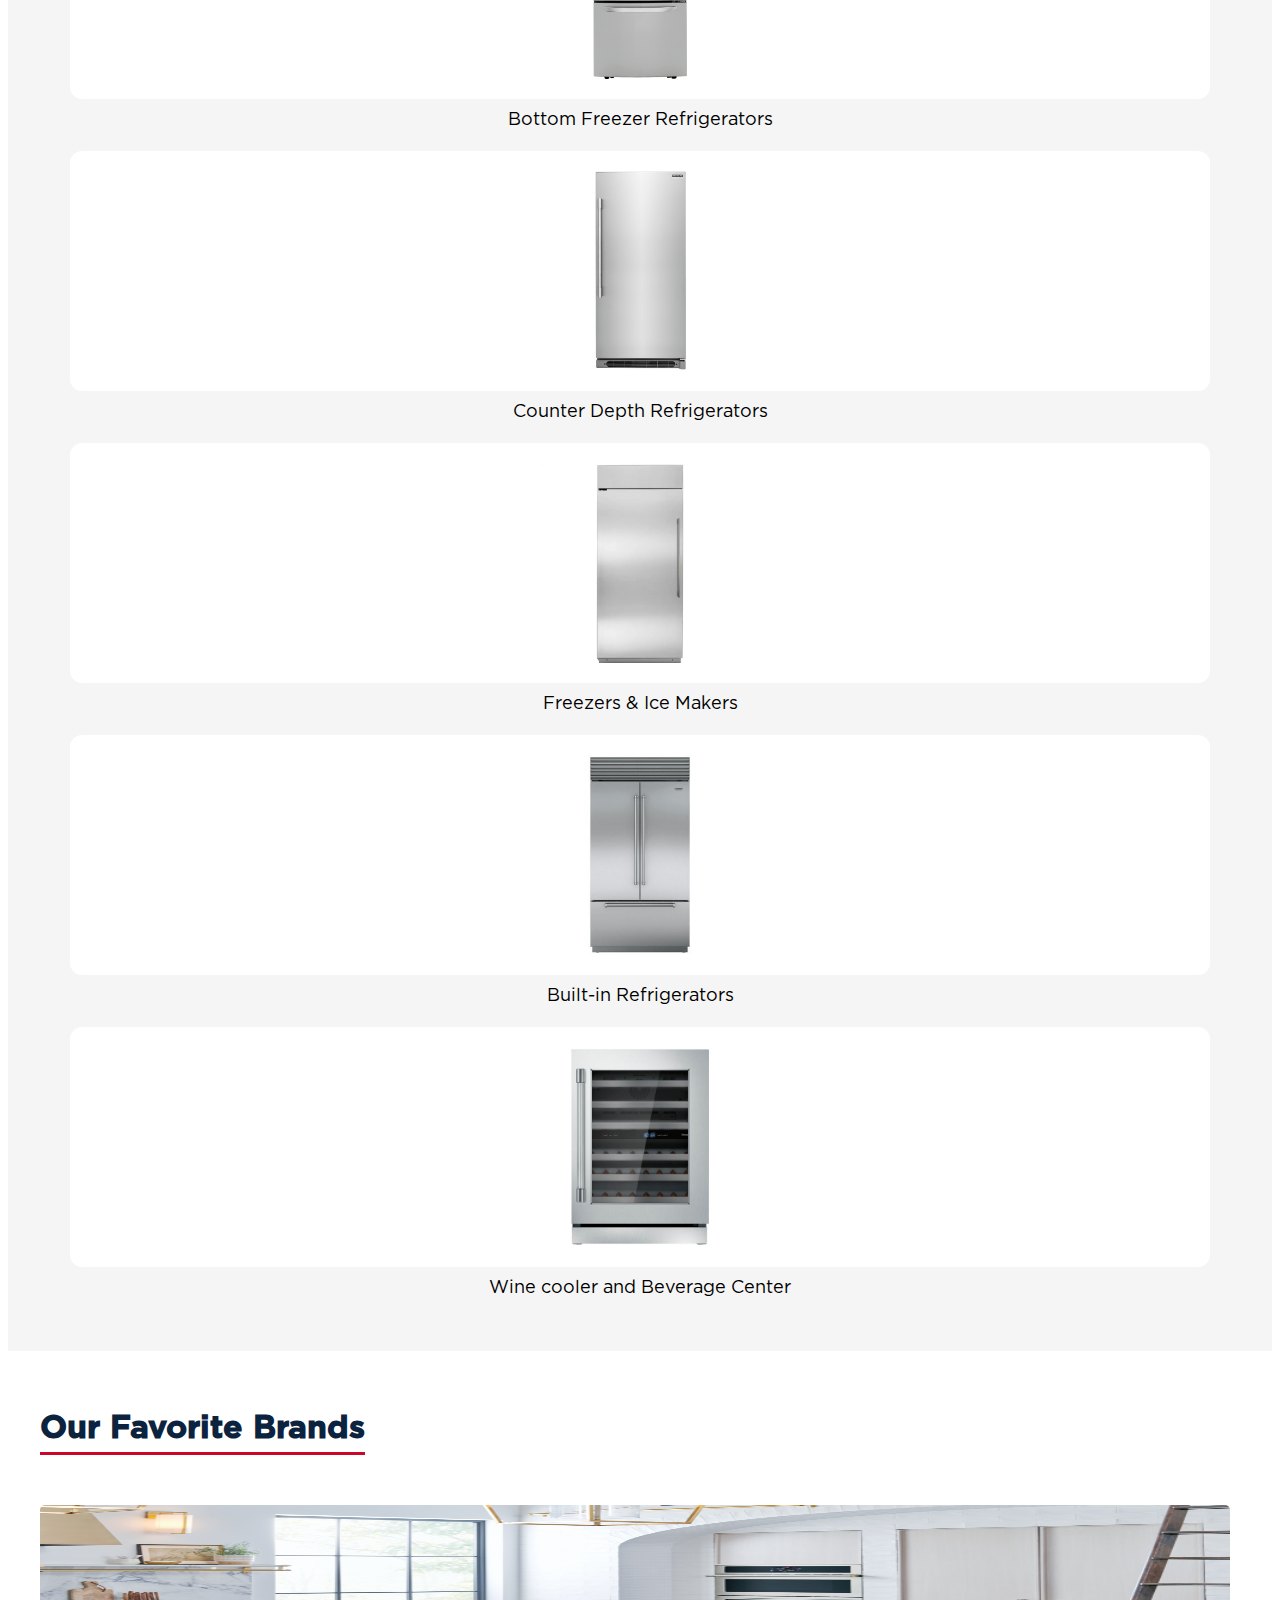
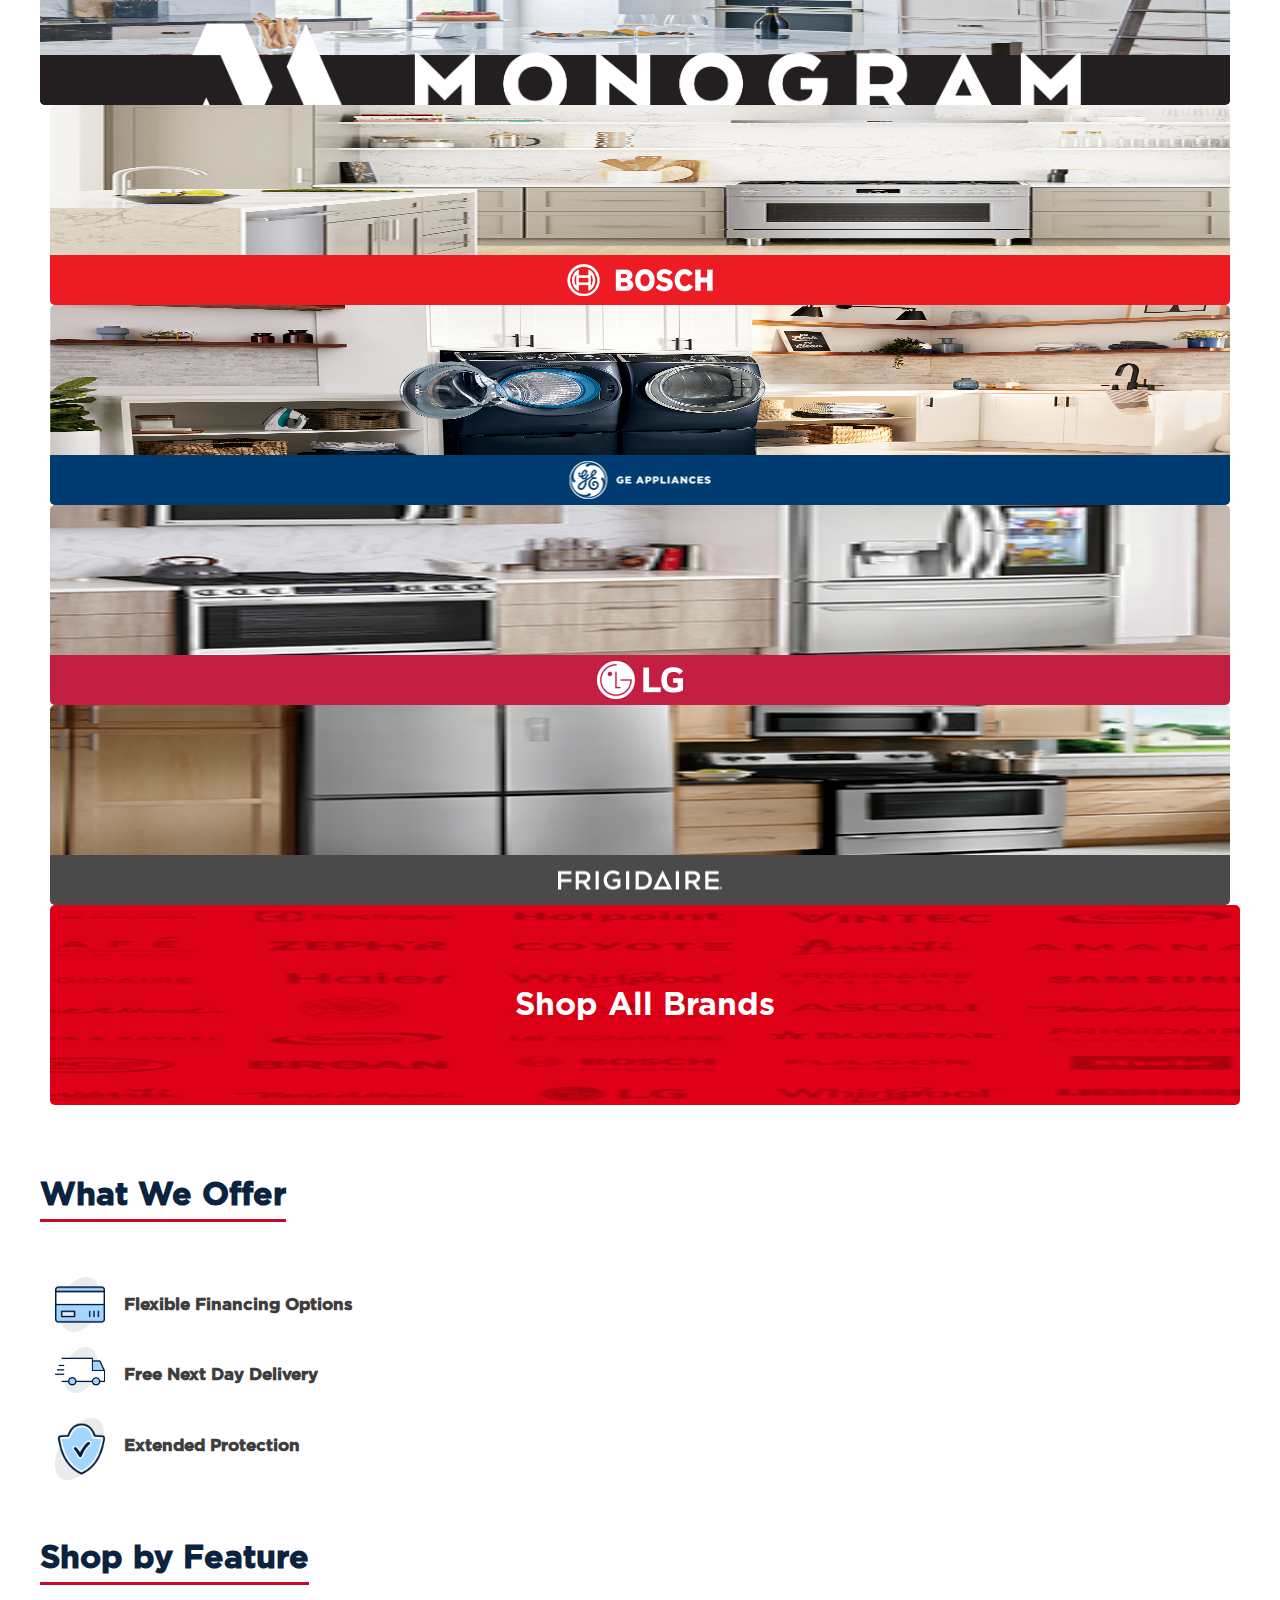
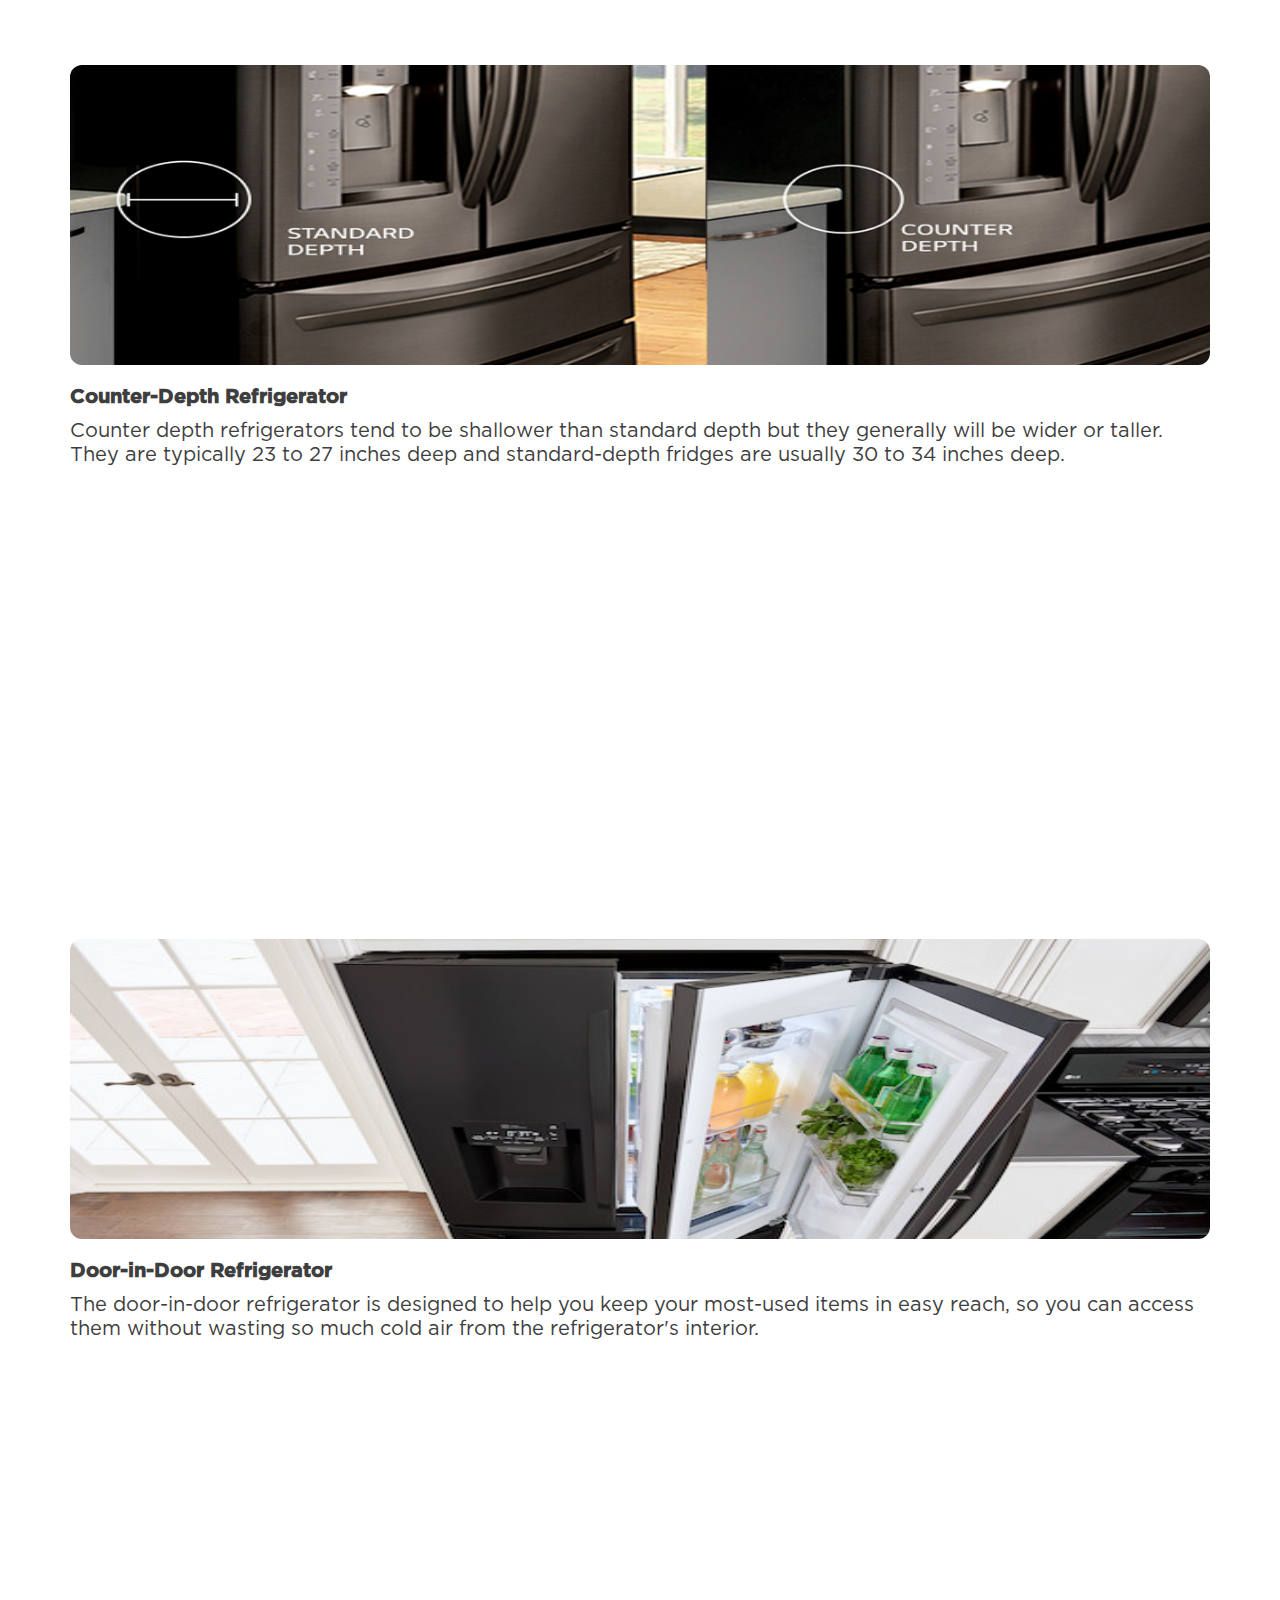
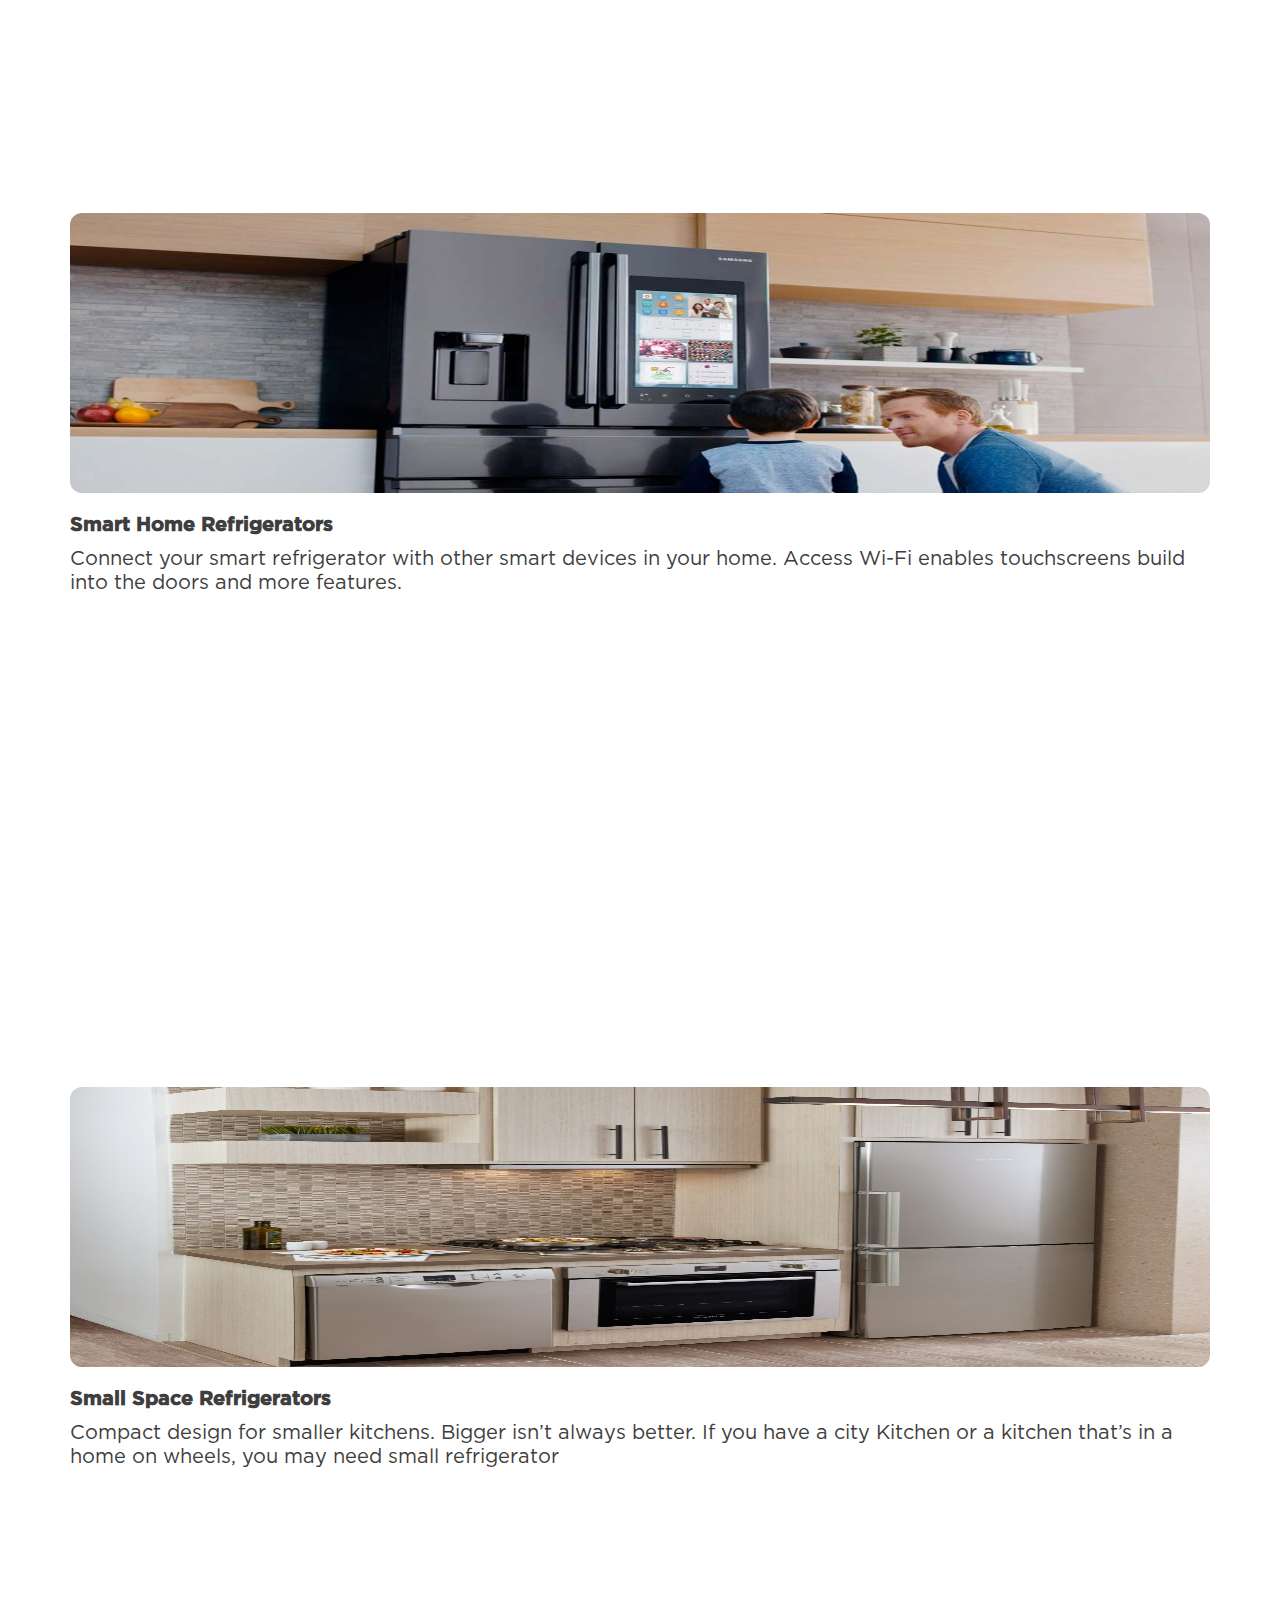
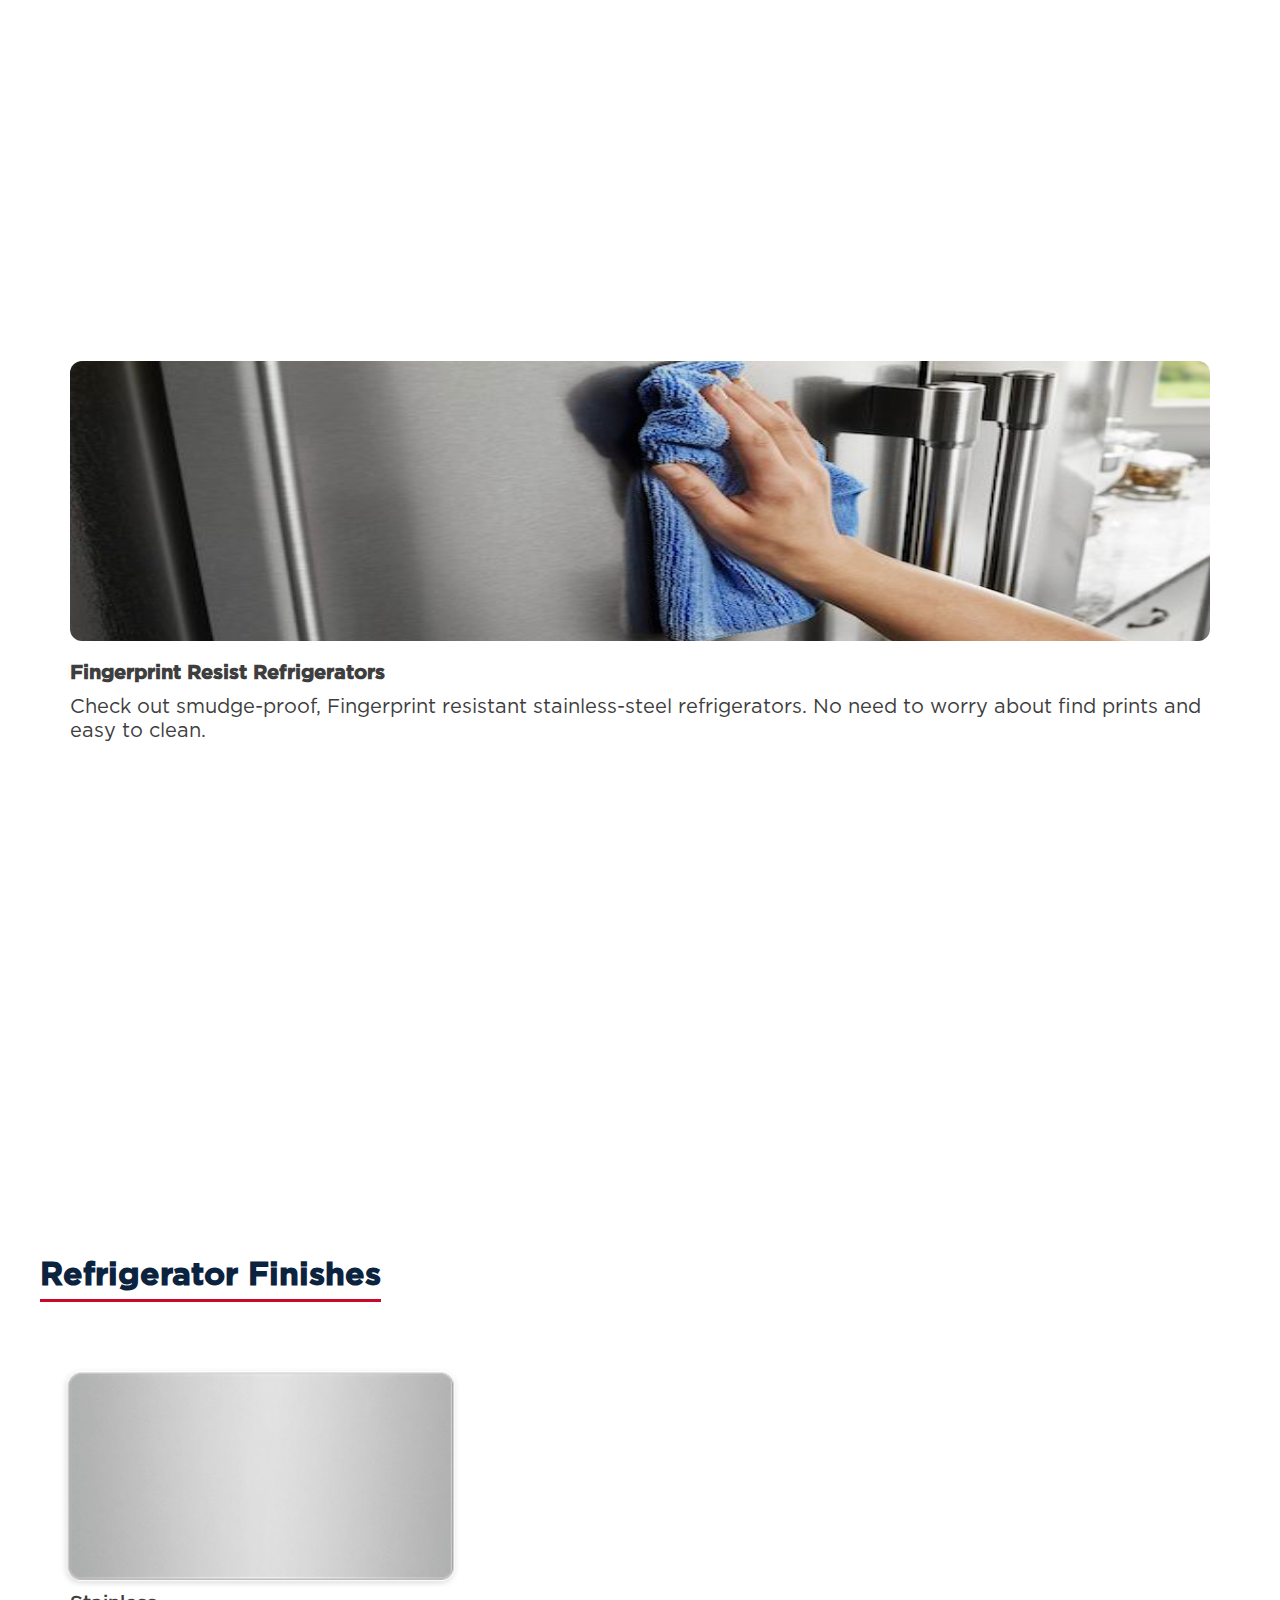
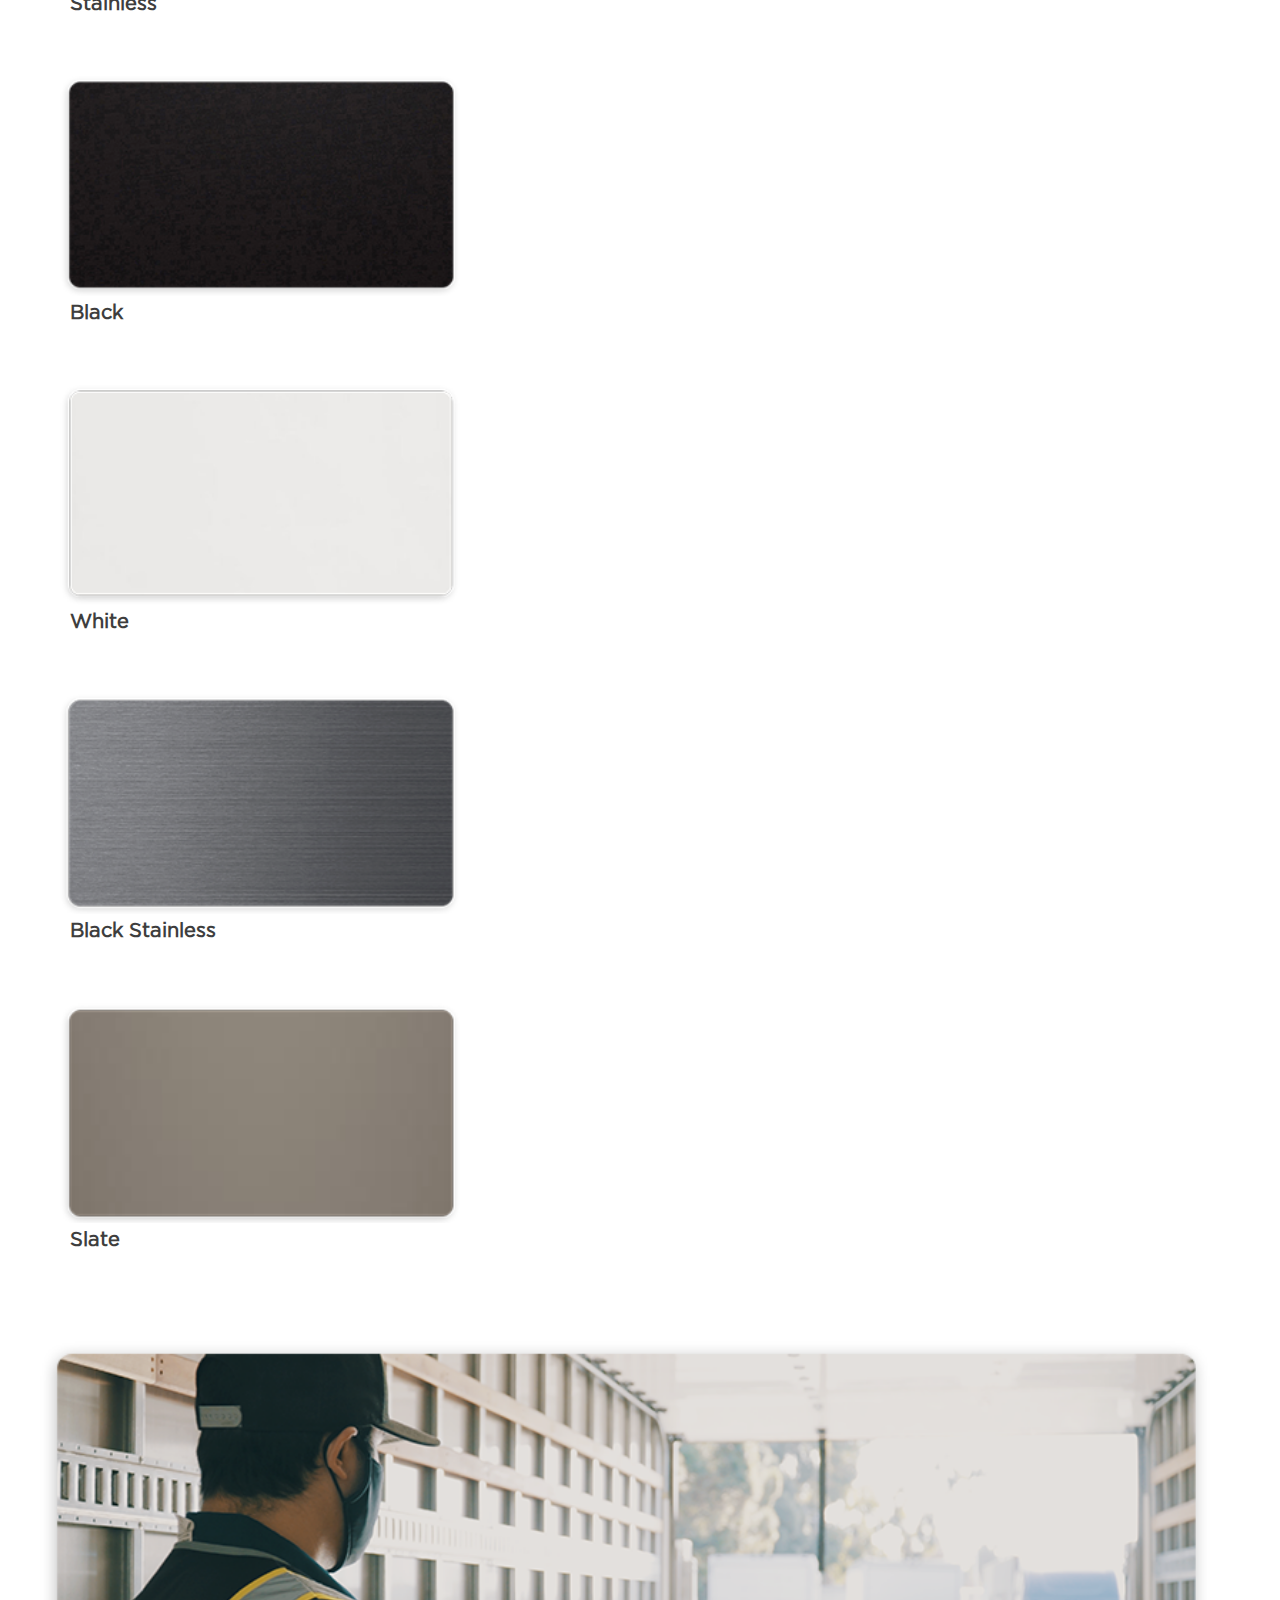
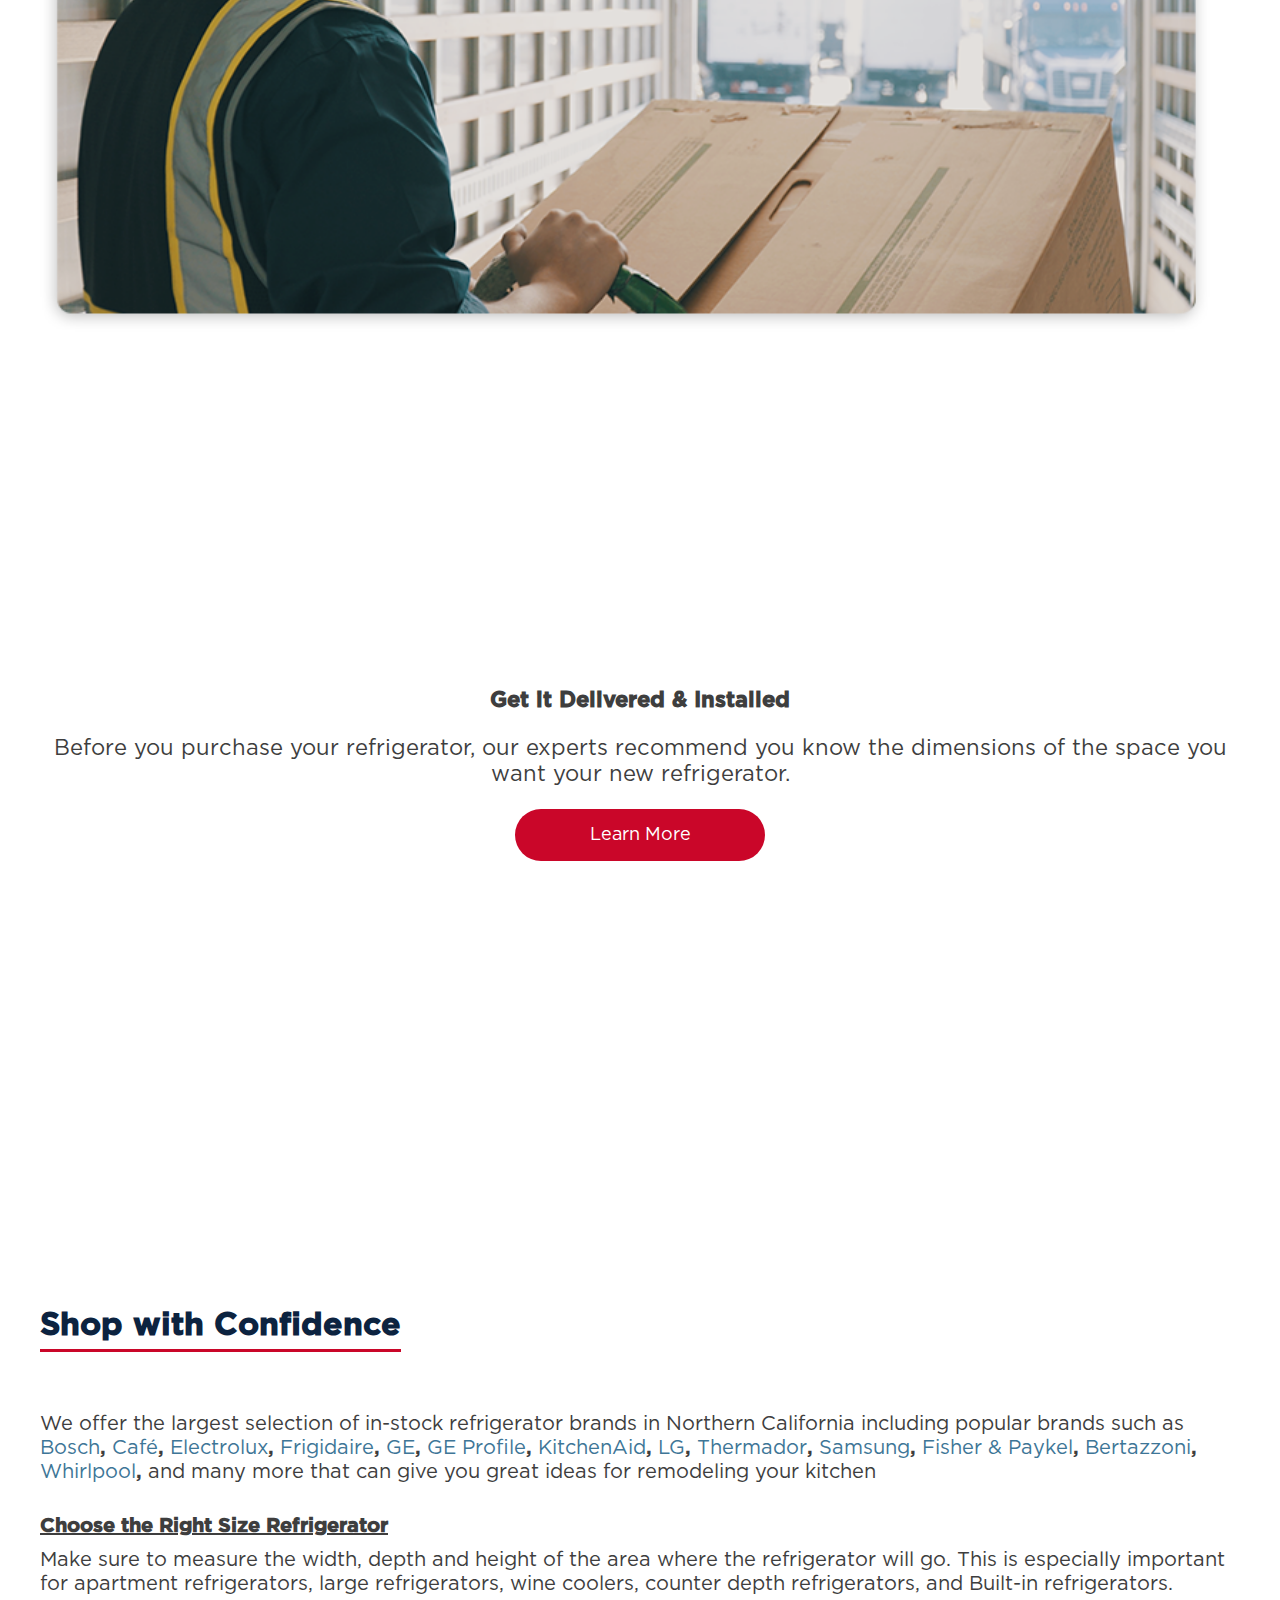
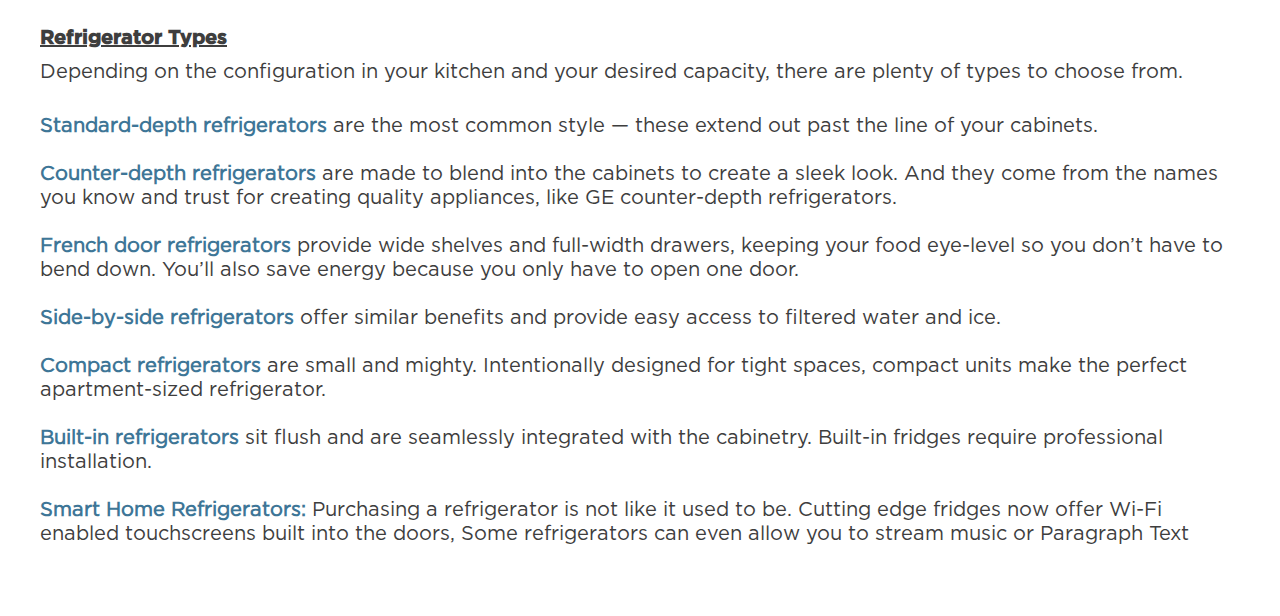
==== commit fc62fe88: "support and landing page updates" ====
--- a/index.html
+++ b/index.html
@@ -417,23 +417,33 @@
 
                <div class="pure-g">
 
-                  <div class="pure-u-1 pure-u-md-2-5">
-
-                     <h3>Get Your Refrigerator Delivered & Installed</h3>
-
-                     <p>Make sure to measure the width, depth and height of the area where the refrigerator will go. This is especially important for apartment refrigerators, large refrigerators, wine coolers, counter depth refrigerators, and Built-in refrigerators.</p>
-
-                     <a href="https://www.airportappliance.com/delivery-prep" class="lp-button red">Learn More</a>
+
+                  <div class="pure-u-1 pure-u-md-1-2">  
+
+                     <div class="lp-promo-banner-imgdiv">
+                        <img src="img/promo_bg.png">
+                     </div>
                      
                   </div> 
 
 
 
-                  <div class="pure-u-1 pure-u-md-3-5">  
-
-                     <div class="lp-promo-banner-imgdiv">
-                        <img src="img/promo-banner.jpg">
-                     </div>
+                  <div class="pure-u-1 pure-u-md-1-2">
+
+                     <div class="vertical_align_div">
+
+                        <div class="vertical_align_content">
+                        
+                           <h3>Get it Delivered & Installed</h3>
+
+                           <p>Before you purchase your refrigerator, our experts recommend you know the dimensions of the space you want your new refrigerator.</p>
+
+                           <a href="https://www.airportappliance.com/delivery-prep" class="lp-button red">Learn More</a>
+
+                        </div>
+
+                     </div>
+
                      
                   </div> 
 
--- a/style.css
+++ b/style.css
@@ -56,7 +56,7 @@
 .padding-tb-sm {
    padding-top: 12px;
    padding-bottom: 12px;
-}
+} 
 
 .landing-page h2 {
    display: inline-block;
@@ -707,15 +707,19 @@
 
 /* Banner Section */ 
 
+.lp-banner-section {
+  text-align: center;
+}
+
 .lp-banner-section h3 {
     margin-top: 0;
-    color: #0c2340;
-    font-size: 32px;
+    color: #3e3e3e;
+    font-size: 22px;
     font-family: gotham-bold;
  }
 
 .lp-banner-section p { 
-    font-size: 20px;
+    font-size: 22px;
     color: #3e3e3e;
     font-family: gotham-book;
 }
@@ -723,9 +727,12 @@
 .lp-button {
     display: inline-block;
     color: #fff;
+    font-size: 18px;
     text-decoration: none;
     padding: 15px 25px;
     font-family: gotham-book;
+    width: 200px;
+    border-radius: 50px;
 
     -webkit-transition: all .3s ease-in-out;
     -moz-transition:    all .3s ease-in-out;
@@ -754,8 +761,236 @@
 }
 
 .lp-banner-section .lp-promo-banner-imgdiv {
-    padding-left: 30px;
-}
+    padding-right: 30px;
+}
+
+.landing-page .vertical_align_div {
+  display: block;
+  position: relative;
+  min-height: 200px;
+  height: 100%;
+}
+
+
+.landing-page .vertical_align_content {
+  display: block;
+  width: 100%;
+
+  position: absolute;
+   top: 50%;
+   left: 50%;
+
+   -webkit-transform: translate(-50%, -50%);
+   -moz-transform: translate(-50%, -50%);
+   -ms-transform: translate(-50%, -50%);
+   -o-transform: translate(-50%, -50%);
+   transform: translate(-50%, -50%);
+ }
+
+
+
+
+
+/* Support Page Section */ 
+
+.pure-g.support-page {
+  background-color: rgb(216 216 216 / 10%);
+}
+
+.lp-banner-image.support-page {
+  position: relative;
+  background-image: url(img/support/banner.png);
+  height: 420px; 
+  background-size: cover;
+  background-position: top;
+  border-bottom: #CA0629 solid 20px;
+
+  -webkit-filter: none;
+  filter: none;
+}
+
+.lp-banner-image.support-page:before {
+  background: none;
+}
+
+.lp-banner-image.support-page .center-div {
+  display: block;
+  width: 100%;
+  text-align: center;
+  color: #292929;
+
+  position: absolute;
+  top: 50%;
+  left: 50%;
+
+  -webkit-transform: translate(-50%, -50%);
+  -moz-transform: translate(-50%, -50%);
+  -ms-transform: translate(-50%, -50%);
+  -o-transform: translate(-50%, -50%);
+  transform: translate(-50%, -50%);
+}
+
+.lp-banner-image.support-page .center-div h1 {
+    color: #ca0629;
+    font-size: 72px;
+    font-family: gotham-bold;
+    margin: 0;
+}
+
+.lp-banner-image.support-page .center-div p {
+    color: #292929;
+    font-size: 28px;
+    font-weight: 400; 
+    font-family: gotham-book;
+    margin: 0;
+}
+
+.support-page h3 {
+  color: #CA0629;
+  font-size: 18px;
+  font-family: gotham-book;
+  margin: 0px; 
+  font-weight: 400;
+} 
+
+.support-page h2 {
+   display: inline-block;
+   color: #0c2340;
+   font-size: 32px;
+   font-family: gotham-bold;
+   margin-bottom: 50px;
+}
+
+.support-page h2:after {
+    content: "";
+    display: block;
+    width: inherit;
+    height: 3px;
+    background: #ca0629;
+    margin-top: 5px;
+}
+
+.support-page .support-item {
+  display: block;
+  overflow: hidden;
+  background-color: #fff;
+  border-radius: 10px;
+  padding: 20px;
+  text-align: center;
+  text-decoration: none;
+  padding: 20px;
+  margin: 15px;
+  box-shadow: 0 5px 20px 0px rgb(0 0 0 / 10%);
+}
+
+
+.support-page .support-item-imgdiv {
+  position: relative;
+  display: block;
+  width: 80px;
+  height: 80px;
+  overflow: hidden;
+  margin: 0 auto 15px;
+  border-radius: 50%; 
+  box-shadow: 0 5px 20px 0px rgb(0 0 0 / 10%);
+}
+
+.support-page .support-item-imgdiv img {
+  display: block;
+  max-width: 100%;
+  max-height: 100%;
+
+  position: absolute;
+  top: 50%;
+  left: 50%;
+
+  -webkit-transform: translate(-50%, -50%);
+  -moz-transform: translate(-50%, -50%);
+  -ms-transform: translate(-50%, -50%);
+  -o-transform: translate(-50%, -50%);
+  transform: translate(-50%, -50%);
+}
+
+.support-page h4 {
+  font-size: 24px;
+  color: #222A41;
+  font-family: gotham-book;
+  margin: 10px;
+}
+
+.support-page .icon-arrow {
+  display: block;
+  width: 30px;
+  height: 30px;
+  margin: 0 auto;
+  background-image: url(img/icon-arrow_right-primary.png);
+}
+
+.support-type-single {
+  position: relative;
+  display: block;
+  overflow: hidden;
+  margin:0 5px;
+  text-decoration: none;    
+  padding: 15px;
+  border-radius: 10px;
+
+  -webkit-transition: all .3s ease-in-out;
+  -moz-transition:    all .3s ease-in-out;
+  -o-transition:      all .3s ease-in-out;
+  -ms-transition:     all .3s ease-in-out;
+  transition:         all .3s ease-in-out;
+}
+
+.support-type-single:hover {
+  box-shadow: -0.518px 1.932px 12px 0px rgb(0 0 0 / 25%);
+}
+
+.support-type-imgdiv {
+  position: relative;
+  display: block;
+  overflow: hidden;
+  height: 180px;
+}
+
+.support-type-imgdiv img {
+   display: block;
+   min-width: 100%;
+   min-height: 100%;
+   max-width: 200%;
+   max-height: 200%;
+
+   position: absolute;
+   top: 50%;
+   left: 50%;
+
+   -webkit-transform: translate(-50%, -50%);
+   -moz-transform: translate(-50%, -50%);
+   -ms-transform: translate(-50%, -50%);
+   -o-transform: translate(-50%, -50%);
+   transform: translate(-50%, -50%);
+}
+
+.support-type-text {
+    display: block;
+    font-size: 22px;
+    color: #151515;
+    font-family: gotham-medium;
+    position: absolute;
+    top: 15px;
+    left: 15px;
+}
+
+.support-type-single p {
+    font-size: 14px;
+    color: #151515;
+    font-family: gotham-book ;
+}
+
+
+
+
+
 
 
 
@@ -890,145 +1125,4 @@
 
 }
 
-
-
-
-
-
-
-
-
-
-
-
-
-/* Help Center Styles */
-
-
-/*Help center*/
-/* Banner Styles */
-
-.help-banner-image {
-   position: relative; 
-   overflow: hidden;
-
-   height: 380px;
-   background-image: url(img/helpbanner.png);
-   background-repeat: no-repeat;
-   background-position: center;
-   border-bottom: #CA0629 solid 20px;
-   
-
-   
-}
-
-.help-banner-image:before {
-   content: "";
-   display: block;
-   position: absolute;
-   top: 0;
-   right: 0;
-   left: 0;
-   bottom: 0;
-    
-}
-
-.help-banner-header {
-       width: 100%;
-    position: relative;
-   top: 120px; 
-   text-align: center;
-   color: #292929;
-}
-
-.help-banner-header h1 {
-   font-size: 42px;
-   font-family: gotham-bold;
-   margin-bottom: 0px; 
-}
-
-.help-banner-header p {
-   font-size: 22px; font-weight: 400;
-   margin-top: 0;
-   font-family: gotham-book; margin: 0;
-}
-
-
-.help-page {
-        padding: 40px 0;
-        background-color: rgba(216, 216, 216, 0.1); 
-}
-.help-page h3 {
-    
-   color: #CA0629;
-   font-size: 18px;
-  font-family: gotham-book;
-  margin-bottom: 0px; margin: 0;
-  font-weight: 400;
-}
-
-.help-page h2 {
-   
-   color: #0c2340;
-   font-size: 32px;
-   font-family: gotham-bold;
-   margin-bottom: 0px; margin: 0;
-}
-
- 
-
-.help-page h2 a.minilink {
-    font-family: gotham-book;
-    font-size: 14px;
-    margin-left: 8px;
-    text-decoration: none;
-    color: #3e7697;
-}
-
-.help-item {
-    background-color: #fff;
-    border-radius: 10px;
-    padding: 20px; box-shadow: 0 5px 20px 0px rgb(0 0 0 / 10%); display: block;
-    overflow: hidden; text-align: center; text-decoration: none; margin: 15px;
-}
-.help-item h4{
-    font-family: gotham-book;
-    font-size: 24px; color: #222A41; margin: 10px;
-}
-.icon-arrow{
-     background-image: url(img/icon-arrow_right-primary.png);
-     width: 30px;
-     display: block;
-     height: 30px;
-     margin: 0 auto;
-}
-.help-item-image{
-    width: 80px;
-     display: block;
-     height: 80px;
-     margin: 0 auto;
-      border-radius: 50%;
-      background-color: #fff; box-shadow: 0 5px 20px 0px rgb(0 0 0 / 10%);  margin-bottom: 15px;
- }
-.help-item-image img {
-   margin-top: 25px;
-}
-
-.margin-left-0 { margin-left: 0; }
-.margin-right-0 { margin-right: 0; }
-.mb-35 {
-    margin-bottom: 35px!important;
-}
-
-
-.mb-75 {
-    margin-bottom: 75px!important;
-}
-
-.ad-div {  }
-.ad-div p { display: block;
-    font-size: 20px;
-    color: #3e3e3e;
-    font-family: gotham-book; margin: 0; margin-bottom: 25px; padding-right: 15px; }
-.ad-div .btn { background: #ff6724; color: #fff; text-decoration: none; padding: 15px 25px;  font-family: gotham-book; }
-.ad-div .btn:hover{ background: #f66120; }+ 